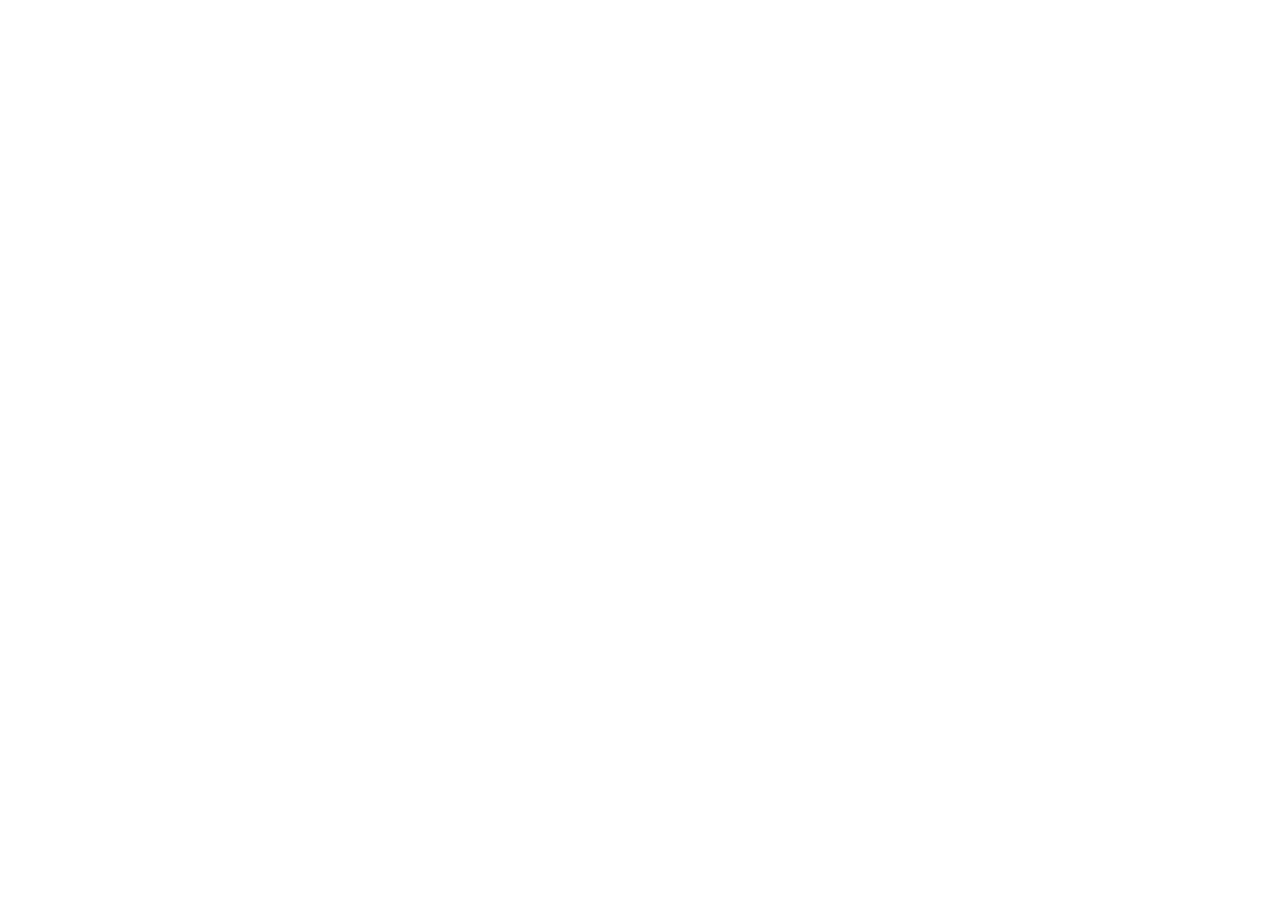
==== index.html @ 1afe8011 "Learning Materials" ====
<!DOCTYPE html>
<html lang="en-US">
    
    <head>

    </head>

    <body>

        <header>

        </header>

        <main>

        </main>

        <footer>
            
        </footer>

    </body>



</html>
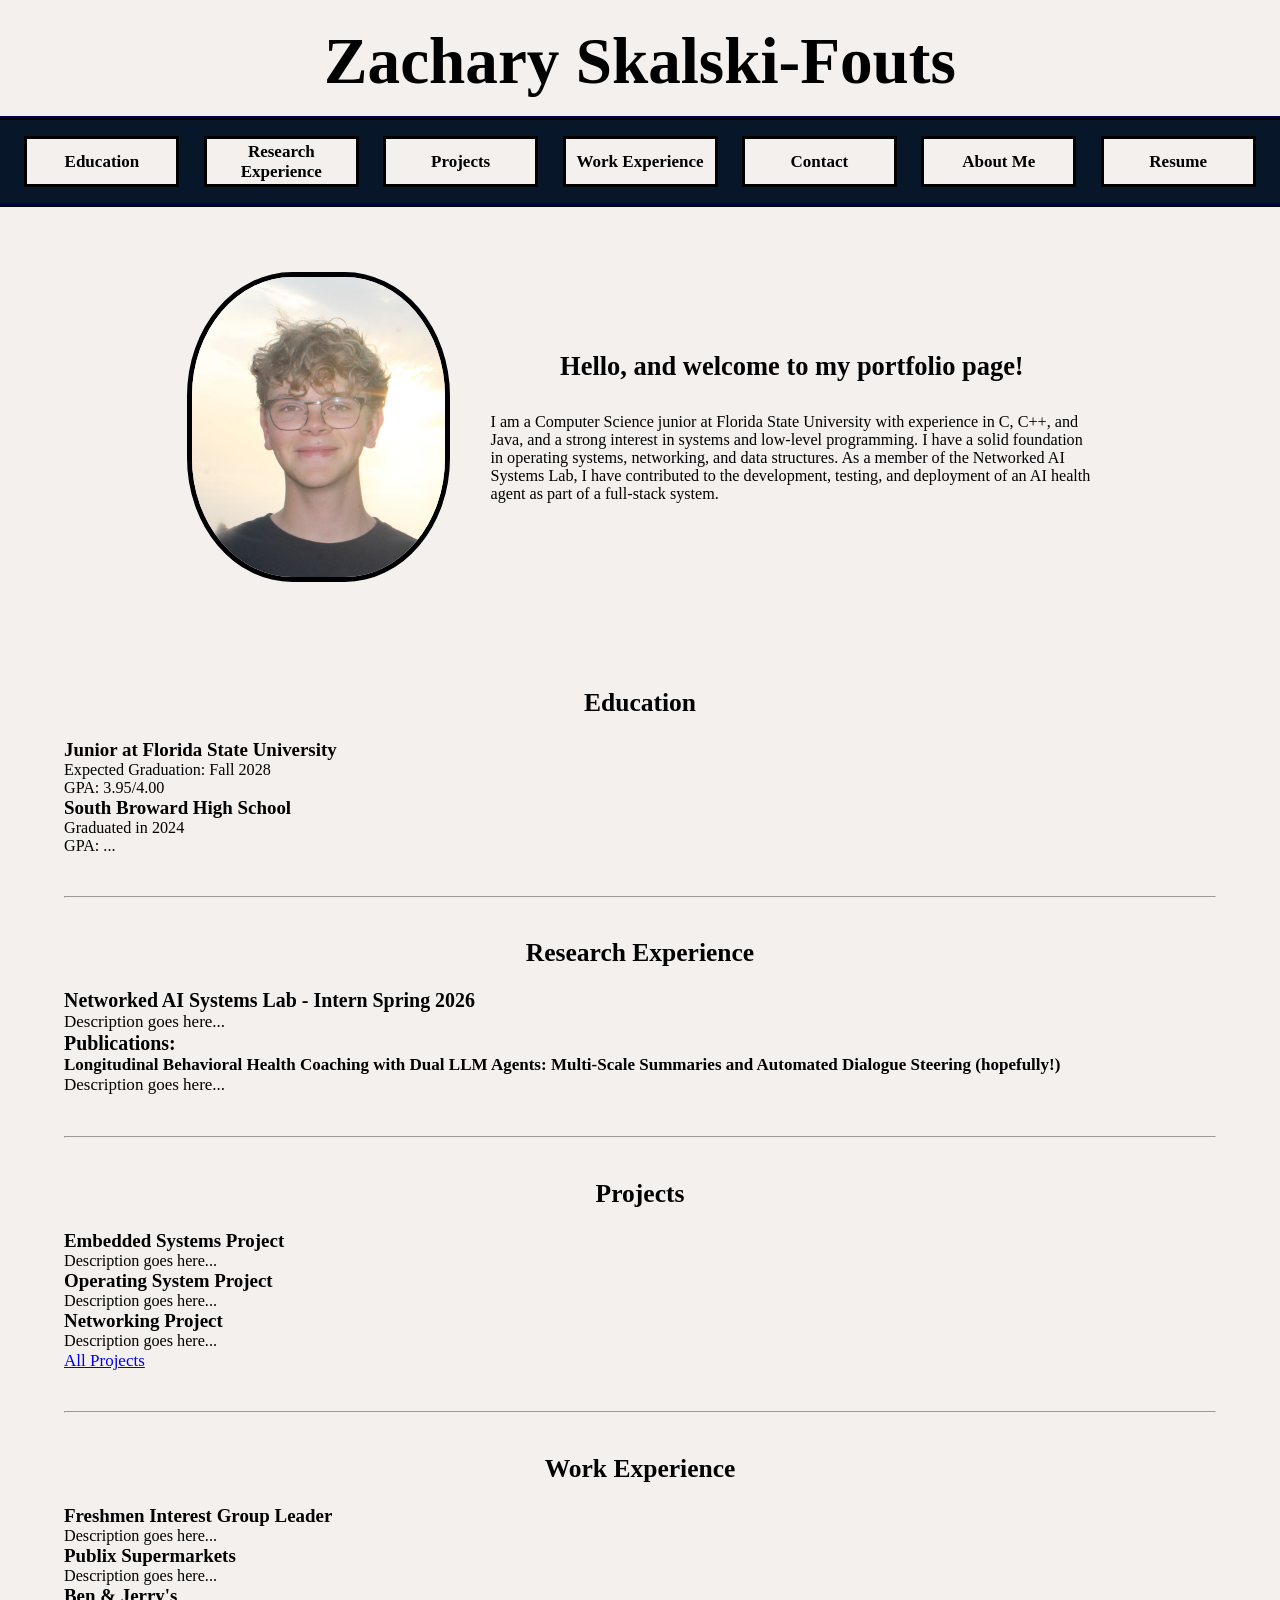
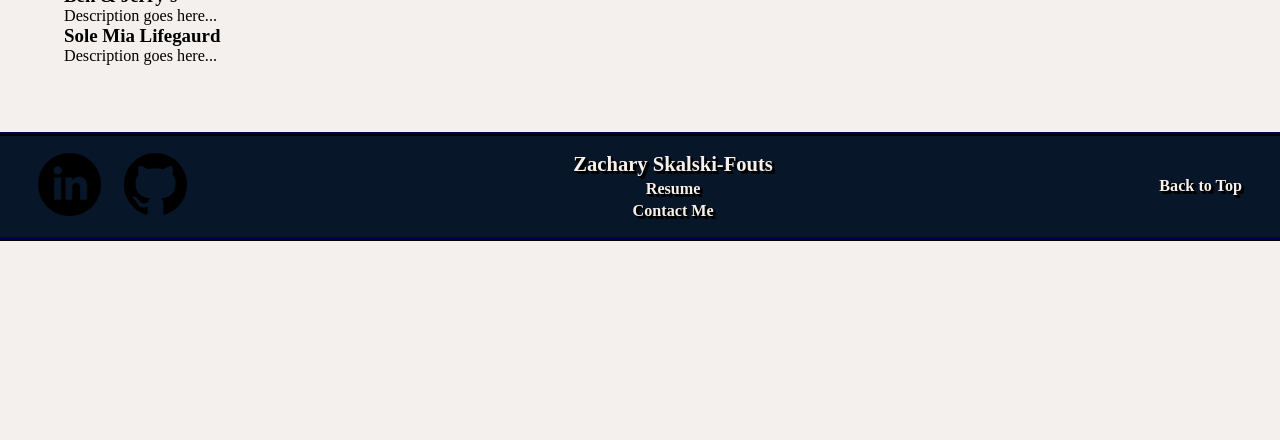
==== commit 1c7482d3: "Reworked Main Page" ====
--- a/index.html
+++ b/index.html
@@ -2,6 +2,22 @@
 <html lang="en-US">
     
     <head>
+        <meta charset="UTF-8">
+        <meta name="author" content="Zachary Skalski-Fouts">
+        <meta name="description" 
+            content= "Zachary Skalski-Fouts's personal portfolio website. I showcase my projects, technical skills, and experience in software development, including work in areas such as C/C++, low-level programming, operating systems, and algorithms, along with resume and contact information.">
+
+        <title>Zachary Skalski-Fouts</title>
+
+        <!-- light mode -->
+        <link rel="icon" href="assets/images/favicon/light_mode_favicon.svg" type="image/svg+xml" media="(prefers-color-scheme: light)">
+        <link rel="icon" href="assets/images/favicon/light_mode_favicon.png" type="image/png" media="(prefers-color-scheme: light)">
+
+        <!-- dark mode -->
+         <link rel="icon" href="assets/images/favicon/dark_mode_favicon.svg" type="image/svg+xml" media="(prefers-color-scheme: dark)">
+         <link rel="icon" href="assets/images/favicon/dark_mode_favicon.png" type="image/png" media="(prefers-color-scheme: dark)">
+
+         <link rel="stylesheet" href="css/main.css" type="text/css">
 
     </head>
 
@@ -9,18 +25,157 @@
 
         <header>
 
+            <h1>Zachary Skalski-Fouts</h1>
+
+            <nav aria-label="primary-navigation" class="ribbon">
+                    <a href="#education">Education</a>
+                    <a href="#research-experience">Research Experience</a>
+                    <a href="#projects">Projects</a>
+                    <a href="#work-experience">Work Experience</a>
+                    <a href="contact.html">Contact</a>
+                    <a href="about-me.html">About Me</a>
+                    <a href="resume.html">Resume</a>
+            </nav>
+
         </header>
 
-        <main>
+        <main class="page-content">
+
+            <article id="info" class="info-section">
+
+                <img src="assets/images/profile_picture.JPG" alt="Portfolio Picture" class="portfolio-picture" title="Zachary Skalski-Fouts" width="473" height="400">                
+                    
+                <section>
+                    <h3 style="font-size:36px;" class="centered-justified">
+                            Hello, and welcome to my portfolio page!<br><br>
+                        
+                    </h3>
+                    <p class="info-paragraph">
+                        I am a Computer Science junior at Florida State University with experience in C, C++, and Java, and a strong interest in systems and low-level programming. I have a solid foundation in operating systems, networking, and data structures. As a member of the Networked AI Systems Lab, I have contributed to the development, testing, and deployment of an AI health agent as part of a full-stack system.
+                    </p>                    
+                </section>
+
+            </article>
+
+            <article id="education" class="content-section">
+
+                <h2>Education</h2>
+
+                <br>
+
+                <section>
+                    <h3>Junior at Florida State University</h3>
+                    <p>Expected Graduation: Fall 2028</p>
+                    <p>GPA: 3.95/4.00</p>
+                </section>
+                
+                <section>
+                    <h3>South Broward High School</h3>
+                    <p>Graduated in 2024</p>
+                    <p>GPA: ...</p>
+                </section>
+
+            </article> 
+
+            <hr>
+
+            <article id="research-experience" class="content-section">
+
+                <!-- TO DO: add some pictures or interactivity! -->
+                <h2>Research Experience</h2>
+
+                <br>
+
+                <h3>Networked AI Systems Lab - Intern Spring 2026</h3>
+                <p>Description goes here...</p>
+                
+                <h3>Publications:</h3>
+                <h4>Longitudinal Behavioral Health Coaching with Dual LLM Agents: Multi-Scale Summaries and Automated Dialogue Steering (hopefully!)</h4>
+                <p>Description goes here...</p>
+            </article>
+
+            <hr>
+
+            <article id="projects" class="content-section">
+
+                <h2>Projects</h2>
+
+                <br>
+
+                <section>
+                    <h3>Embedded Systems Project</h3>
+                    <p>Description goes here...</p>
+                </section>
+
+                <section>
+                    <h3>Operating System Project</h3>
+                    <p>Description goes here...</p>
+                </section>
+                
+                <section>
+                    <h3>Networking Project</h3>
+                    <p>Description goes here...</p>
+                </section>
+                
+                <a href="projects.html">All Projects</a>
+
+            </article>
+
+            <hr>
+
+            <article id="work-experience" class="content-section">
+
+                <h2>Work Experience</h2>
+
+                <br>
+
+                <section>
+                    <h3>Freshmen Interest Group Leader</h3>
+                    <p>Description goes here...</p>
+                </section>
+                    
+                <section>
+                    <h3>Publix Supermarkets</h3>
+                    <p>Description goes here...</p>
+                </section>
+                    
+                <section>
+                    <h3>Ben & Jerry's</h3>
+                    <p>Description goes here...</p>
+                </section>
+                    
+                <section>
+                    <h3>Sole Mia Lifegaurd</h3>
+                    <p>Description goes here...</p>
+                </section>
+
+            </article>
 
         </main>
 
         <footer>
-            
+            <article class="footer-row">
+                <section class="footer-icons">
+                    <a href="https://www.linkedin.com/in/zachary-skalski-fouts/">
+                        <img src="assets/images/linkedin-logo.png" alt="LinkedIn Logo" title="LinkedIn" width="100" height="100">
+                    </a>
+                    <a href="https://github.com/zskalski">
+                        <img src="assets/images/github-logo.svg" alt="LinkedIn Logo" title="LinkedIn" width="100" height="100">
+                    </a>
+                </section>            
+                
+                <section class="footer-info">
+                    <a style="font-size:28px;" href="about-me.html">Zachary Skalski-Fouts</a>
+                    <a href="resume.html">Resume</a>
+                    <a href="contact.html">Contact Me</a>
+                </section>
+
+                <section>
+                    <a href="#">Back to Top</a>
+                </section>
+            </article>
         </footer>
 
     </body>
 
-
-
 </html>
--- a/css/main.css
+++ b/css/main.css
@@ -0,0 +1,203 @@
+/*
+    Color Palette
+        Off-white: #f3f0ee      (main content background)
+        Dark Navy: #071629      (ribbon + footer background)
+        Black Navy: #000002     (ribbon + footer outline)
+        Light Gray: #adadad     (hover over)
+*/
+
+
+* {
+    box-sizing: border-box;
+    margin: 0;
+    padding: 0;
+    zoom: 0.95;
+}
+
+html {
+    font-size: 22px;
+    background-color: #f3f0ee;
+}
+
+h1 {
+    font-size: 80px;
+    color: black;
+    text-align: center;
+    padding-top: 30px;
+    padding-bottom: 20px;
+}
+
+h2 {
+    text-align: center;
+}
+
+h3 {
+
+}
+
+p {
+    font-size: 22px;
+}
+
+.ribbon {
+    display: flex; 
+
+    justify-content: space-evenly;
+    align-items: center;
+    text-align: center;
+    
+    margin-top: 0;
+    margin-bottom: 30px;
+    margin-left: 0;
+    margin-right: 0;
+
+    padding-top: 20px;
+    padding-bottom: 20px;
+    padding-right: 30px;
+    padding-left: 30px;
+
+    gap: 30px;
+
+    background-color: #071629;
+
+    border-top: 5px ridge #000002;
+    border-bottom: 5px ridge #000002;
+}
+
+.ribbon a {
+    background-color:#f3f0ee;
+    color: black;
+    max-width: 300px;
+    width: 100%;
+    height: 3em;
+    border: solid black;
+    text-decoration: none;
+    font-weight: bold;
+    display: grid;
+    align-items: center;
+    text-align: center;
+}
+
+.ribbon a:hover {
+    background-color: #adadad;
+}
+
+.page-content {
+    margin-left: 5%;
+    margin-right: 5%;
+}
+
+.centered-justified {
+    text-align: center;
+}
+
+.left-justified {
+    text-align: left;
+}
+
+.center-img {
+    display: block;
+    margin: auto;
+}
+
+.info-section {
+    display: flex;
+    align-items: center;
+    justify-content: center;
+    gap: 50px;
+    margin: 30px;
+    width: fit-content;
+    margin-top: 80px;
+    margin-bottom: 80px;
+    margin-left: auto;
+    margin-right: auto;
+}
+
+.info-paragraph {
+    max-width: 820px;
+}
+.portfolio-picture {
+    object-fit: cover;
+    width: 340px;
+    height: 400px;
+    border-radius: 40%;
+    border: 7px solid #000002;
+}
+
+.content-section {
+    padding-top: 50px;
+    padding-bottom: 50px;
+}
+
+footer {
+    display: flex;
+    align-items: center;
+    justify-content: space-between;
+    margin-top: 30px;
+    margin-bottom: 2px;
+    margin-left: 0;
+    margin-right: 0;
+
+    padding-top: 20px;
+    padding-bottom: 20px;
+    padding-right: 30px;
+    padding-left: 30px;
+
+    gap: 30px;
+
+    background-color: #071629;
+
+    border-top: 5px ridge #000002;
+    border-bottom: 5px ridge #000002;
+}
+
+.footer-row {
+    display: flex;
+    justify-content: space-between;
+    align-items: center;
+
+    max-width: 98%;
+    width: 100%;
+    gap: 40px;
+    margin: auto;
+}
+
+.footer-info {
+    display: flex;
+    flex-direction: column;
+    gap: 5px;
+    align-items: center;
+    justify-content: center;    
+}
+
+.footer-icons {
+    display: flex;
+    gap: 30px;
+    justify-content: center;
+    align-items: center;
+}
+
+.footer-icons img {
+    width: 90px;
+    height: 90px;
+}
+
+.footer-icons img:hover {
+    filter: invert(35%);
+}
+
+footer a {
+    color: #f3f0ee;
+    text-shadow:
+    1px 1px 0px black,
+    2px 2px 0px black,
+    3px 3px 0px black,
+    4px 4px 0px black;
+    max-width: 300px;
+    text-decoration: none;
+    font-weight: bold;
+}
+
+footer a:hover {
+    color: #adadad;
+}
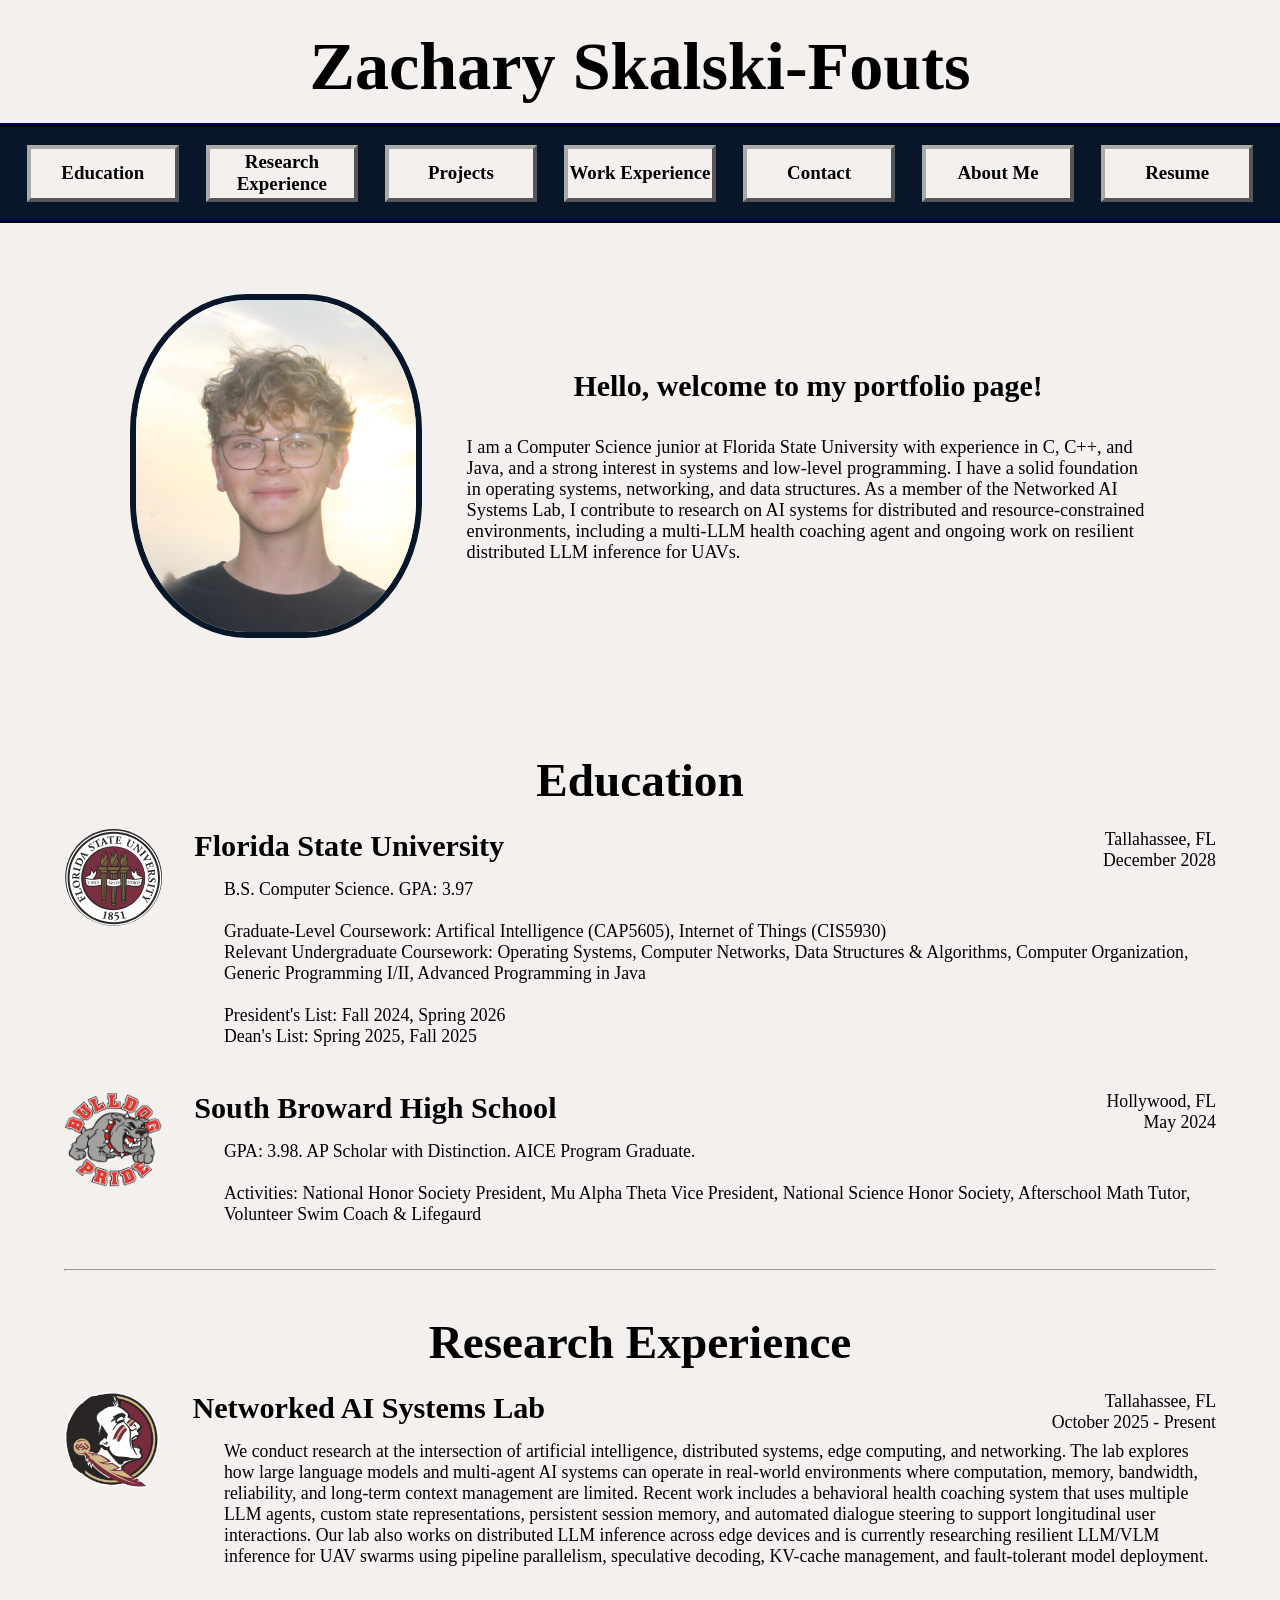
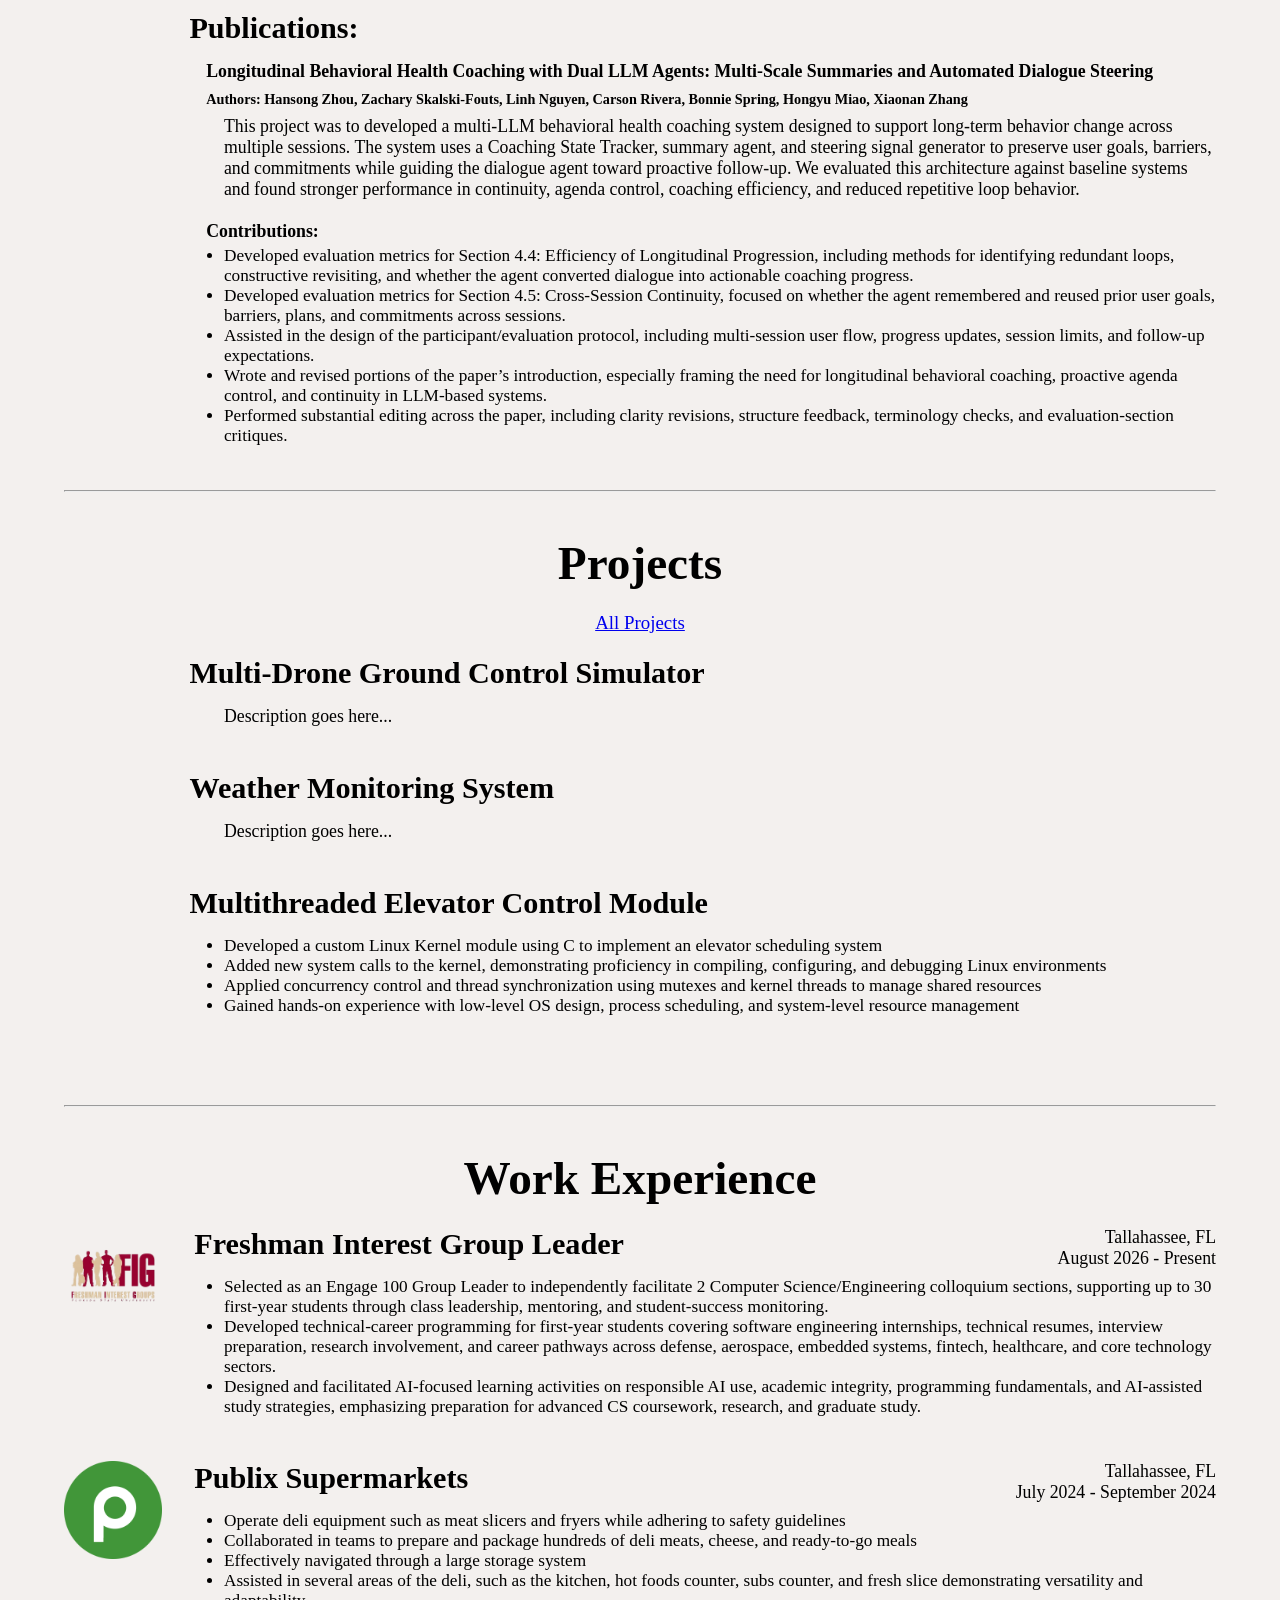
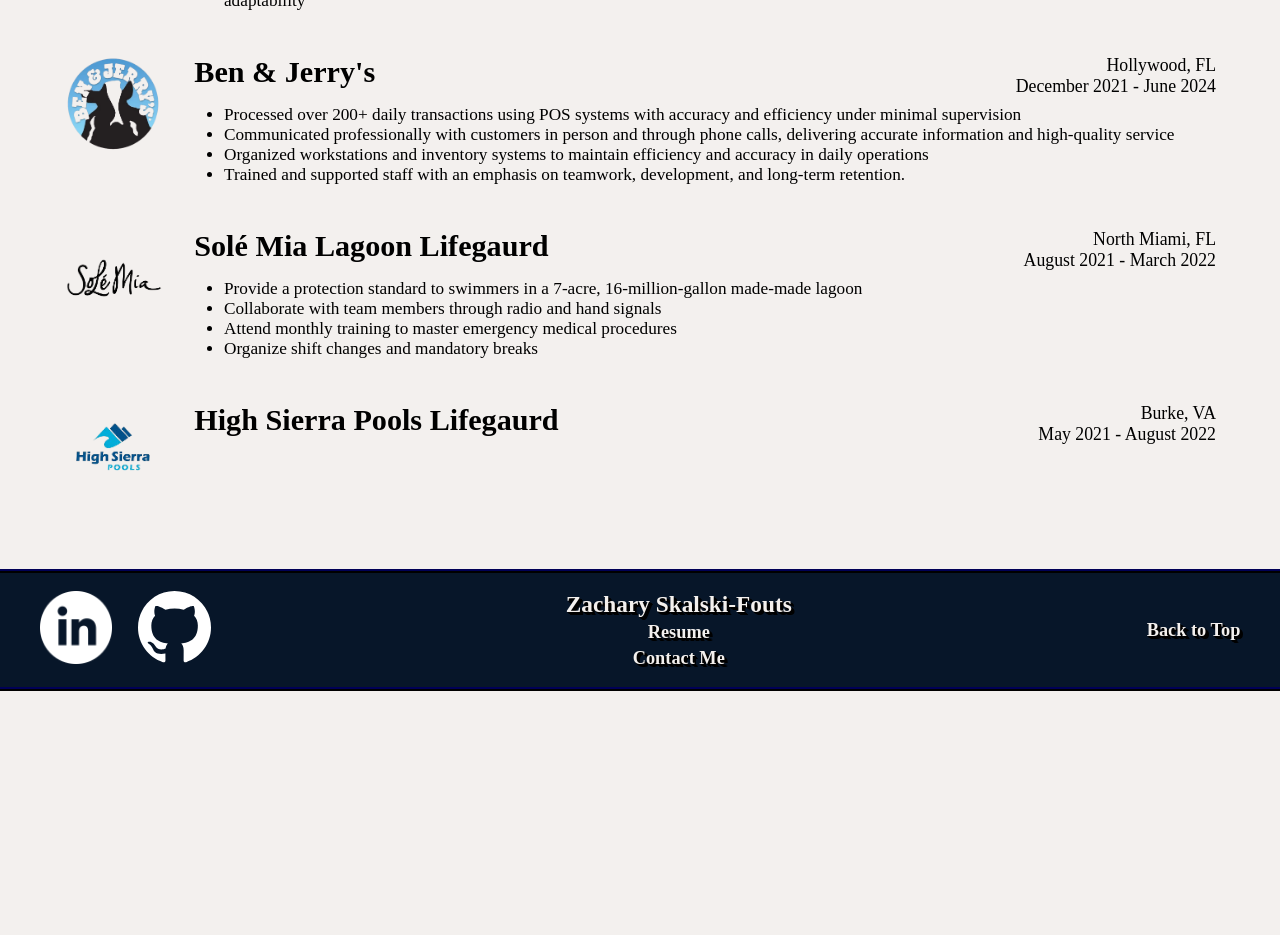
==== commit 9fc062ad: "Added info to main page" ====
--- a/index.html
+++ b/index.html
@@ -47,11 +47,11 @@
                     
                 <section>
                     <h3 style="font-size:36px;" class="centered-justified">
-                            Hello, and welcome to my portfolio page!<br><br>
+                            Hello, welcome to my portfolio page!<br><br>
                         
                     </h3>
                     <p class="info-paragraph">
-                        I am a Computer Science junior at Florida State University with experience in C, C++, and Java, and a strong interest in systems and low-level programming. I have a solid foundation in operating systems, networking, and data structures. As a member of the Networked AI Systems Lab, I have contributed to the development, testing, and deployment of an AI health agent as part of a full-stack system.
+                        I am a Computer Science junior at Florida State University with experience in C, C++, and Java, and a strong interest in systems and low-level programming. I have a solid foundation in operating systems, networking, and data structures. As a member of the Networked AI Systems Lab, I contribute to research on AI systems for distributed and resource-constrained environments, including a multi-LLM health coaching agent and ongoing work on resilient distributed LLM inference for UAVs.
                     </p>                    
                 </section>
 
@@ -63,16 +63,51 @@
 
                 <br>
 
-                <section>
-                    <h3>Junior at Florida State University</h3>
-                    <p>Expected Graduation: Fall 2028</p>
-                    <p>GPA: 3.95/4.00</p>
-                </section>
-                
-                <section>
-                    <h3>South Broward High School</h3>
-                    <p>Graduated in 2024</p>
-                    <p>GPA: ...</p>
+                <section>                
+                   <div class="content-section-title">
+
+                        <div class="content-section-title-photo">
+                            <img src="assets/images/logos/fsu-logo-2.svg" alt="Florida State University Logo" title="FSU Logo">
+                            <h3>Florida State University</h3>
+                        </div>
+
+                        <p>Tallahassee, FL<br>December 2028</p>
+
+                    </div>
+                    
+                    <div class="content-section-description"> 
+                        <p>B.S. Computer Science. GPA: 3.97</p>
+                        <br>
+                        <p>Graduate-Level Coursework: Artifical Intelligence (CAP5605), Internet of Things (CIS5930)</p>
+                        <p>Relevant Undergraduate Coursework: Operating Systems, Computer Networks, Data Structures & Algorithms, Computer Organization, Generic Programming I/II, Advanced Programming in Java</p>
+                        <br>
+                        <p>President's List: Fall 2024, Spring 2026</p>
+                        <p>Dean's List: Spring 2025, Fall 2025</p>
+                    </div>
+
+                </section>
+                
+                <br>
+                <br>
+
+                <section>
+                    <div class="content-section-title">
+
+                        <div class="content-section-title-photo">
+                            <img src="assets/images/logos/south-broward-logo.png" alt="South Broward Highschool Logo" title="SBHS Logo">
+                            <h3>South Broward High School</h3>
+                        </div>
+
+                            <p>Hollywood, FL<br>May 2024</p>
+
+                    </div>
+
+                    <div class="content-section-description">
+                        <p>GPA: 3.98. AP Scholar with Distinction. AICE Program Graduate.</p>
+                        <br>
+                        <p>Activities: National Honor Society President, Mu Alpha Theta Vice President, National Science Honor Society, Afterschool Math Tutor, Volunteer Swim Coach & Lifegaurd</p>                        
+                    </div>
+
                 </section>
 
             </article> 
@@ -80,18 +115,55 @@
             <hr>
 
             <article id="research-experience" class="content-section">
-
-                <!-- TO DO: add some pictures or interactivity! -->
+                
                 <h2>Research Experience</h2>
-
-                <br>
-
-                <h3>Networked AI Systems Lab - Intern Spring 2026</h3>
-                <p>Description goes here...</p>
-                
-                <h3>Publications:</h3>
-                <h4>Longitudinal Behavioral Health Coaching with Dual LLM Agents: Multi-Scale Summaries and Automated Dialogue Steering (hopefully!)</h4>
-                <p>Description goes here...</p>
+                <br>
+                
+                <section>
+                    <div class="content-section-title">
+                        <div class="content-section-title-photo">
+                            <img src="assets/images/logos/fsu-logo.png" alt="Florida State University Logo" title="FSU Logo">
+                            <h3>Networked AI Systems Lab</h3>
+                        </div>
+                        <p>Tallahassee, FL<br>October 2025 - Present</p>
+                    </div>
+
+                    <div class="content-section-description">
+                        <p>We conduct research at the intersection of artificial intelligence, distributed systems, edge computing, and networking. The lab explores how large language models and multi-agent AI systems can operate in real-world environments where computation, memory, bandwidth, reliability, and long-term context management are limited. Recent work includes a behavioral health coaching system that uses multiple LLM agents, custom state representations, persistent session memory, and automated dialogue steering to support longitudinal user interactions. Our lab also works on distributed LLM inference across edge devices and is currently researching resilient LLM/VLM inference for UAV swarms using pipeline parallelism, speculative decoding, KV-cache management, and fault-tolerant model deployment.</p>
+                    </div>               
+                </section>
+                
+                <br>
+                <br>
+
+                <section>
+                    <div class="content-section-title">
+                        <div class="content-section-title-photo">
+                            <h3>Publications:</h3>
+                        </div>
+                    </div>
+                    
+                    <div class="content-section-description">
+                        <h4>Longitudinal Behavioral Health Coaching with Dual LLM Agents: Multi-Scale Summaries and Automated Dialogue Steering</h4>
+                        <h4 class="authors">Authors: Hansong Zhou, Zachary Skalski-Fouts, Linh Nguyen, Carson Rivera, Bonnie Spring, Hongyu Miao, Xiaonan Zhang</h4>
+
+                        <p>This project was to developed a multi-LLM behavioral health coaching system designed to support long-term behavior change across multiple sessions. The system uses a Coaching State Tracker, summary agent, and steering signal generator to preserve user goals, barriers, and commitments while guiding the dialogue agent toward proactive follow-up. We evaluated this architecture against baseline systems and found stronger performance in continuity, agenda control, coaching efficiency, and reduced repetitive loop behavior.</p>
+
+                        <br>
+                        <h5 style="font-weight: bold;">Contributions:</h5>
+
+                        <ul>
+                            <li>Developed evaluation metrics for Section 4.4: Efficiency of Longitudinal Progression, including methods for identifying redundant loops, constructive revisiting, and whether the agent converted dialogue into actionable coaching progress.</li>
+                            <li>Developed evaluation metrics for Section 4.5: Cross-Session Continuity, focused on whether the agent remembered and reused prior user goals, barriers, plans, and commitments across sessions.</li>
+                            <li>Assisted in the design of the participant/evaluation protocol, including multi-session user flow, progress updates, session limits, and follow-up expectations.</li>
+                            <li>Wrote and revised portions of the paper’s introduction, especially framing the need for longitudinal behavioral coaching, proactive agenda control, and continuity in LLM-based systems.</li>
+                            <li>Performed substantial editing across the paper, including clarity revisions, structure feedback, terminology checks, and evaluation-section critiques.</li>
+                        </ul>
+
+                    </div>
+                    
+                </section>
+
             </article>
 
             <hr>
@@ -101,23 +173,54 @@
                 <h2>Projects</h2>
 
                 <br>
-
-                <section>
-                    <h3>Embedded Systems Project</h3>
-                    <p>Description goes here...</p>
-                </section>
-
-                <section>
-                    <h3>Operating System Project</h3>
-                    <p>Description goes here...</p>
-                </section>
-                
-                <section>
-                    <h3>Networking Project</h3>
-                    <p>Description goes here...</p>
-                </section>
-                
-                <a href="projects.html">All Projects</a>
+                <a style="text-align: center;" href="projects.html">All Projects</a>
+                <br>
+
+                <section>
+                    <div class="content-section-title">
+                        <div class="content-section-title-photo">
+                            <h3>Multi-Drone Ground Control Simulator</h3>
+                        </div>               
+                    </div>
+                    
+                    <div class="content-section-description">
+                        <p>Description goes here...</p>
+                    </div>
+                </section>
+                <br><br>
+                <section>
+                    <div class="content-section-title">
+                        <div class="content-section-title-photo">
+                            <h3>Weather Monitoring System</h3>
+                        </div>               
+                    </div>
+                    
+                    <div class="content-section-description">
+                        <p>Description goes here...</p>
+                    </div>
+                </section>
+                <br><br>
+                <section>
+                    <div class="content-section-title">
+                        <div class="content-section-title-photo">
+                            <h3>Multithreaded Elevator Control Module</h3>
+                        </div>               
+                    </div>
+                    
+                    <div class="content-section-description">
+                        <ul>
+                            <li>Developed a custom Linux Kernel module using C to implement an elevator scheduling system</li>
+                            <li>Added new system calls to the kernel, demonstrating proficiency in compiling, configuring, and debugging Linux environments</li>
+                            <li>Applied concurrency control and thread synchronization using mutexes and kernel threads to manage shared resources</li>
+                            <li>Gained hands-on experience with low-level OS design, process scheduling, and system-level resource management</li>
+                        </ul>
+                    </div>
+
+                    <!-- TO DO: Link projects to github repos -->
+
+                </section>
+                <br><br>
+
 
             </article>
 
@@ -130,25 +233,94 @@
                 <br>
 
                 <section>
-                    <h3>Freshmen Interest Group Leader</h3>
-                    <p>Description goes here...</p>
-                </section>
-                    
-                <section>
-                    <h3>Publix Supermarkets</h3>
-                    <p>Description goes here...</p>
-                </section>
-                    
-                <section>
-                    <h3>Ben & Jerry's</h3>
-                    <p>Description goes here...</p>
-                </section>
-                    
-                <section>
-                    <h3>Sole Mia Lifegaurd</h3>
-                    <p>Description goes here...</p>
-                </section>
-
+                    <div class="content-section-title">
+                        <div class="content-section-title-photo">
+                            <img src="assets/images/logos/fig-logo.png" alt="Freshman Interest Group Logo" title="FIG Logo">
+                            <h3>Freshman Interest Group Leader</h3>
+                        </div>
+                        
+                        <p>Tallahassee, FL<br>August 2026 - Present</p>
+                    </div>
+                    
+                    <div class="content-section-description">
+                        <ul>
+                            <li>Selected as an Engage 100 Group Leader to independently facilitate 2 Computer Science/Engineering colloquium sections, supporting up to 30 first-year students through class leadership, mentoring, and student-success monitoring.</li>
+                            <li>Developed technical-career programming for first-year students covering software engineering internships, technical resumes, interview preparation, research involvement, and career pathways across defense, aerospace, embedded systems, fintech, healthcare, and core technology sectors.</li>
+                            <li>Designed and facilitated AI-focused learning activities on responsible AI use, academic integrity, programming fundamentals, and AI-assisted study strategies, emphasizing preparation for advanced CS coursework, research, and graduate study.</li>
+                        </ul>
+                    </div>
+                </section>
+                <br><br>
+                <section>
+                    <div class="content-section-title">
+                        <div class="content-section-title-photo">
+                            <img src="assets/images/logos/publix-logo.png" alt="Publix Logo" title="Publix Logo">
+                            <h3>Publix Supermarkets</h3>
+                        </div>
+                        <p>Tallahassee, FL<br>July 2024 - September 2024</p>
+                    </div>
+                    
+                    <div class="content-section-description">
+                        <ul>
+                            <li>Operate deli equipment such as meat slicers and fryers while adhering to safety guidelines</li>
+                            <li>Collaborated in teams to prepare and package hundreds of deli meats, cheese, and ready-to-go meals</li>
+                            <li>Effectively navigated through a large storage system</li>
+                            <li>Assisted in several areas of the deli, such as the kitchen, hot foods counter, subs counter, and fresh slice demonstrating versatility and adaptability</li>
+                        </ul>
+                    </div>                    
+                </section>
+                <br><br>
+                <section>
+                    <div class="content-section-title">
+                        <div class="content-section-title-photo">
+                            <img src="assets/images/logos/ben-jerrys-logo.png" alt="Ben & Jerry's Logo" title="Ben & Jerry's Logo">
+                            <h3>Ben & Jerry's</h3>
+                        </div>
+                        <p>Hollywood, FL<br>December 2021 - June 2024</p>
+                    </div>
+                    
+                    <div class="content-section-description">
+                        <ul>
+                            <li>Processed over 200+ daily transactions using POS systems with accuracy and efficiency under minimal supervision</li>
+                            <li>Communicated professionally with customers in person and through phone calls, delivering accurate information and high-quality service</li>
+                            <li>Organized workstations and inventory systems to maintain efficiency and accuracy in daily operations</li>
+                            <li>Trained and supported staff with an emphasis on teamwork, development, and long-term retention.</li>
+                        </ul>
+                    </div>
+                </section>
+                <br><br> 
+                <section>
+                    <div class="content-section-title">
+                        <div class="content-section-title-photo">
+                            <img src="assets/images/logos/sole-mia-logo.png" alt="Sol&eacute; Mia Logo" title="Sol&eacute; Mia Logo">
+                            <h3>Sol&eacute; Mia Lagoon Lifegaurd</h3>
+                        </div>
+                        <p>North Miami, FL<br>August 2021 - March 2022</p>
+                    </div>
+                    
+                    <div class="content-section-description">
+                        <ul>
+                            <li>Provide a protection standard to swimmers in a 7-acre, 16-million-gallon made-made lagoon</li>
+                            <li>Collaborate with team members through radio and hand signals</li>
+                            <li>Attend monthly training to master emergency medical procedures</li>
+                            <li>Organize shift changes and mandatory breaks</li>
+                        </ul>
+                    </div>
+                </section>
+                <br><br>
+                <section>
+                    <div class="content-section-title">
+                        <div class="content-section-title-photo">
+                            <img src="assets/images/logos/high-sierra-logo.png" alt="High Sierra Pools Logo" title="High Sierra Pools Logo">
+                            <h3>High Sierra Pools Lifegaurd</h3>
+                        </div>
+                        <p>Burke, VA<br>May 2021 - August 2022</p>
+                    </div>
+                    
+                    <div class="content-section-description">
+                    </div>
+                </section>
+                <br><br>
             </article>
 
         </main>
@@ -157,10 +329,10 @@
             <article class="footer-row">
                 <section class="footer-icons">
                     <a href="https://www.linkedin.com/in/zachary-skalski-fouts/">
-                        <img src="assets/images/linkedin-logo.png" alt="LinkedIn Logo" title="LinkedIn" width="100" height="100">
+                        <img src="assets/images/logos/linkedin-logo.png" alt="LinkedIn Logo" title="LinkedIn" width="100" height="100">
                     </a>
                     <a href="https://github.com/zskalski">
-                        <img src="assets/images/github-logo.svg" alt="LinkedIn Logo" title="LinkedIn" width="100" height="100">
+                        <img src="assets/images/logos/github-logo.svg" alt="LinkedIn Logo" title="LinkedIn" width="100" height="100">
                     </a>
                 </section>            
                 
--- a/css/main.css
+++ b/css/main.css
@@ -11,7 +11,7 @@
     box-sizing: border-box;
     margin: 0;
     padding: 0;
-    zoom: 0.95;
+    zoom: 0.97;
 }
 
 html {
@@ -20,7 +20,7 @@
 }
 
 h1 {
-    font-size: 80px;
+    font-size: 3.5rem;
     color: black;
     text-align: center;
     padding-top: 30px;
@@ -28,15 +28,16 @@
 }
 
 h2 {
+    font-size: 2.5rem;
     text-align: center;
 }
 
 h3 {
-
+    font-size: 1.75rem;
 }
 
 p {
-    font-size: 22px;
+
 }
 
 .ribbon {
@@ -66,11 +67,13 @@
 
 .ribbon a {
     background-color:#f3f0ee;
-    color: black;
+    color: rgb(0, 0, 0);
     max-width: 300px;
     width: 100%;
-    height: 3em;
-    border: solid black;
+    padding-right: 0.10%;
+    padding-left: 0.10%;
+    height: 3rem;
+    border: 5px outset rgb(170, 170, 170);
     text-decoration: none;
     font-weight: bold;
     display: grid;
@@ -121,20 +124,102 @@
     width: 340px;
     height: 400px;
     border-radius: 40%;
-    border: 7px solid #000002;
+    border: 7px solid #071629;
 }
 
 .content-section {
+    display: flex;
+    flex-direction: column;
     padding-top: 50px;
     padding-bottom: 50px;
 }
 
+.content-section p {
+    padding-left: 8rem;
+    text-indent: 2rem hanging;
+}
+
+.content-section ul {
+    padding-left: 9rem;
+}
+
+.content-section-title {
+    display: flex;
+    justify-content: space-between;
+    text-align: right;
+}
+
+.content-section-title h3 {
+    margin-bottom: 0px;
+    white-space: nowrap;
+    overflow: hidden;
+    width: fit-content;
+}
+
+.content-section-title p {
+    padding-left: 0;
+    padding-top: -100px;
+    text-indent: 0;
+    display: flex;
+    justify-content: flex-start;
+}
+
+.content-section-title-photo {
+    display: flex; 
+    justify-content: right;
+    text-align: right;
+    align-items: right;
+    gap: 40px;
+    height: 130px;
+    max-height: 130px;
+    width: fit-content;
+}
+
+.content-section-title-photo img {
+    max-width: 125px;
+    width: fit-content;
+    max-height: 125px;
+    object-fit: contain;
+}
+
+.content-section-title-photo:not(:has(img)) h3 {
+    margin-left: 160px;
+}
+
+.content-section-description {
+    margin-top: -3rem;
+}
+
+.content-section-description h4 {
+    font-weight: bold;
+    padding-left: 8rem;
+}
+
+.authors {
+    padding-top: 10px;
+    padding-bottom: 10px;
+    padding-left: 8rem;
+    font-size: 0.80rem;
+}
+
+.content-section-description h5 {
+    font-weight: bold;
+    padding-left: 8rem;
+    font-size: 1rem;
+    padding-bottom: 5px;
+}
+
+.content-section-description p {
+    padding-left: 9rem;
+    text-indent: 0rem hanging;
+}
+
 footer {
     display: flex;
     align-items: center;
     justify-content: space-between;
     margin-top: 30px;
-    margin-bottom: 2px;
+    margin-bottom: 0px;
     margin-left: 0;
     margin-right: 0;
 
@@ -180,6 +265,7 @@
 .footer-icons img {
     width: 90px;
     height: 90px;
+    filter: invert(100%)
 }
 
 .footer-icons img:hover {
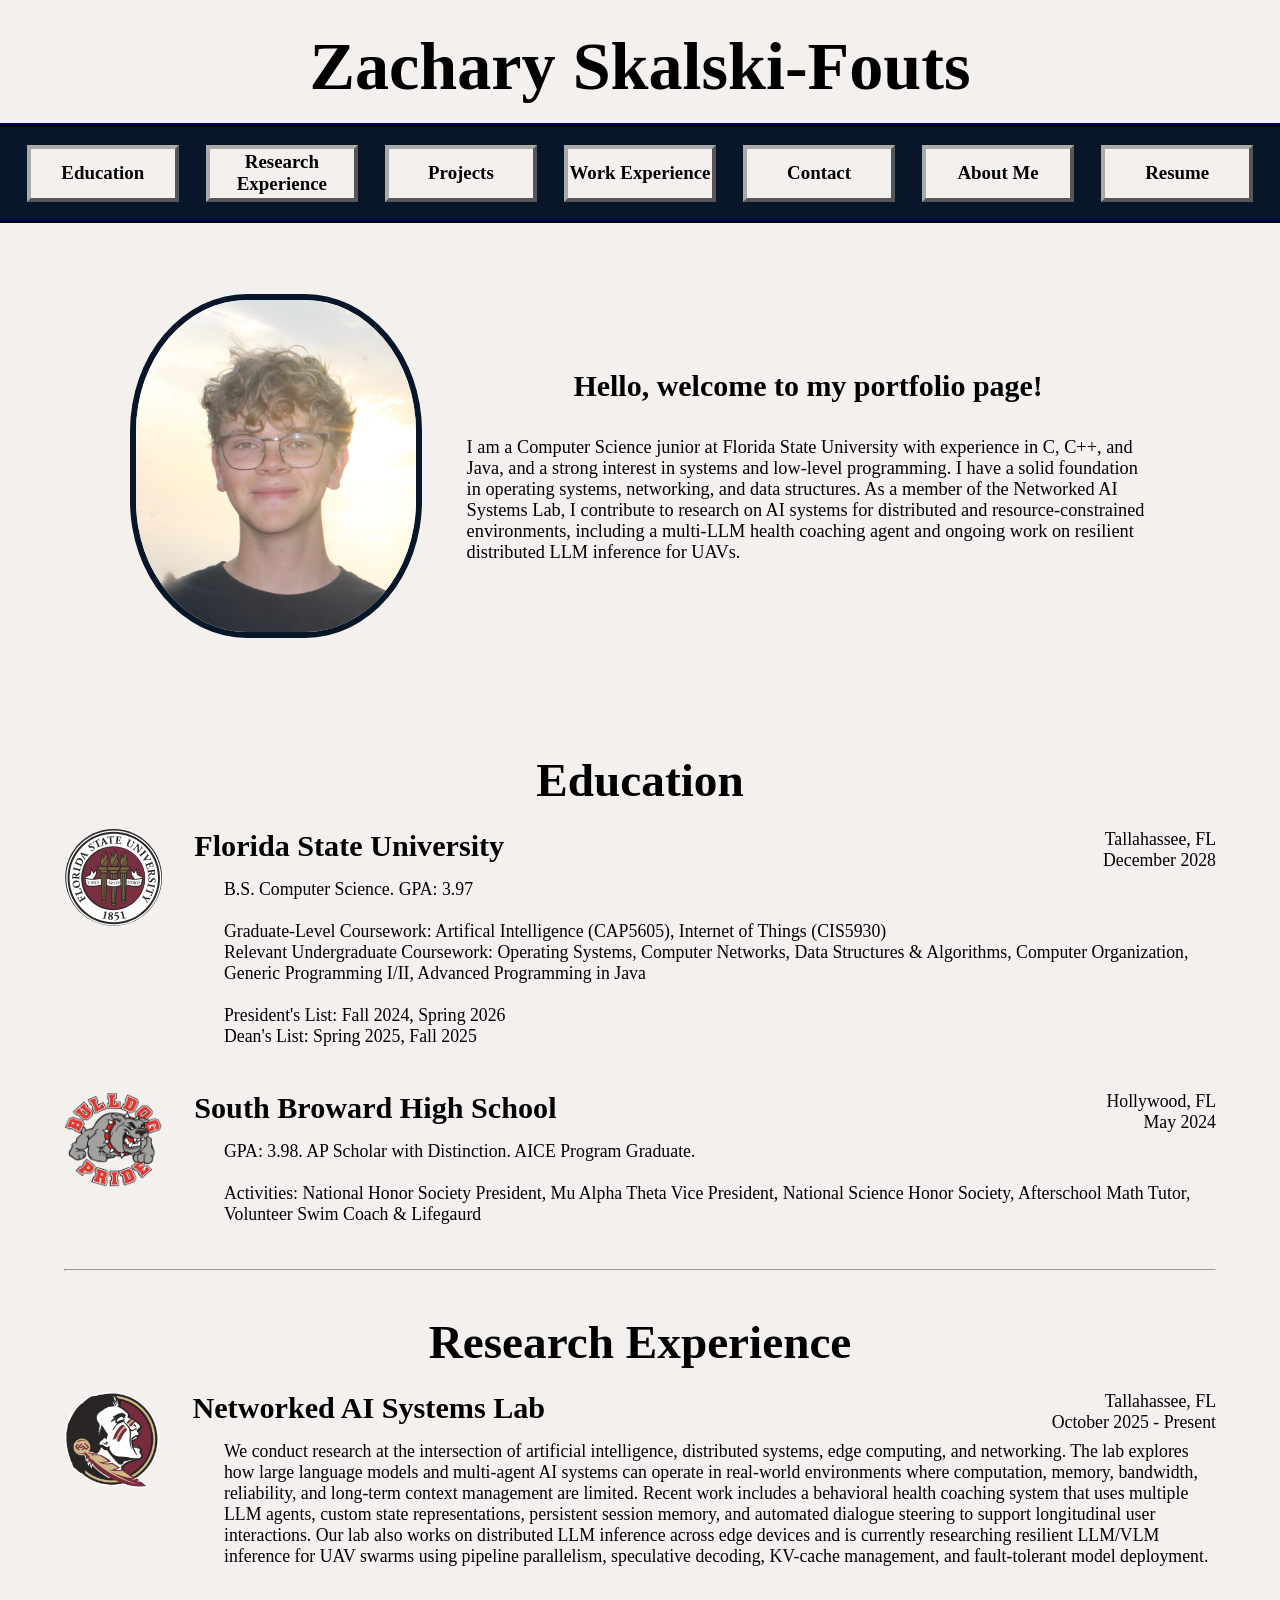
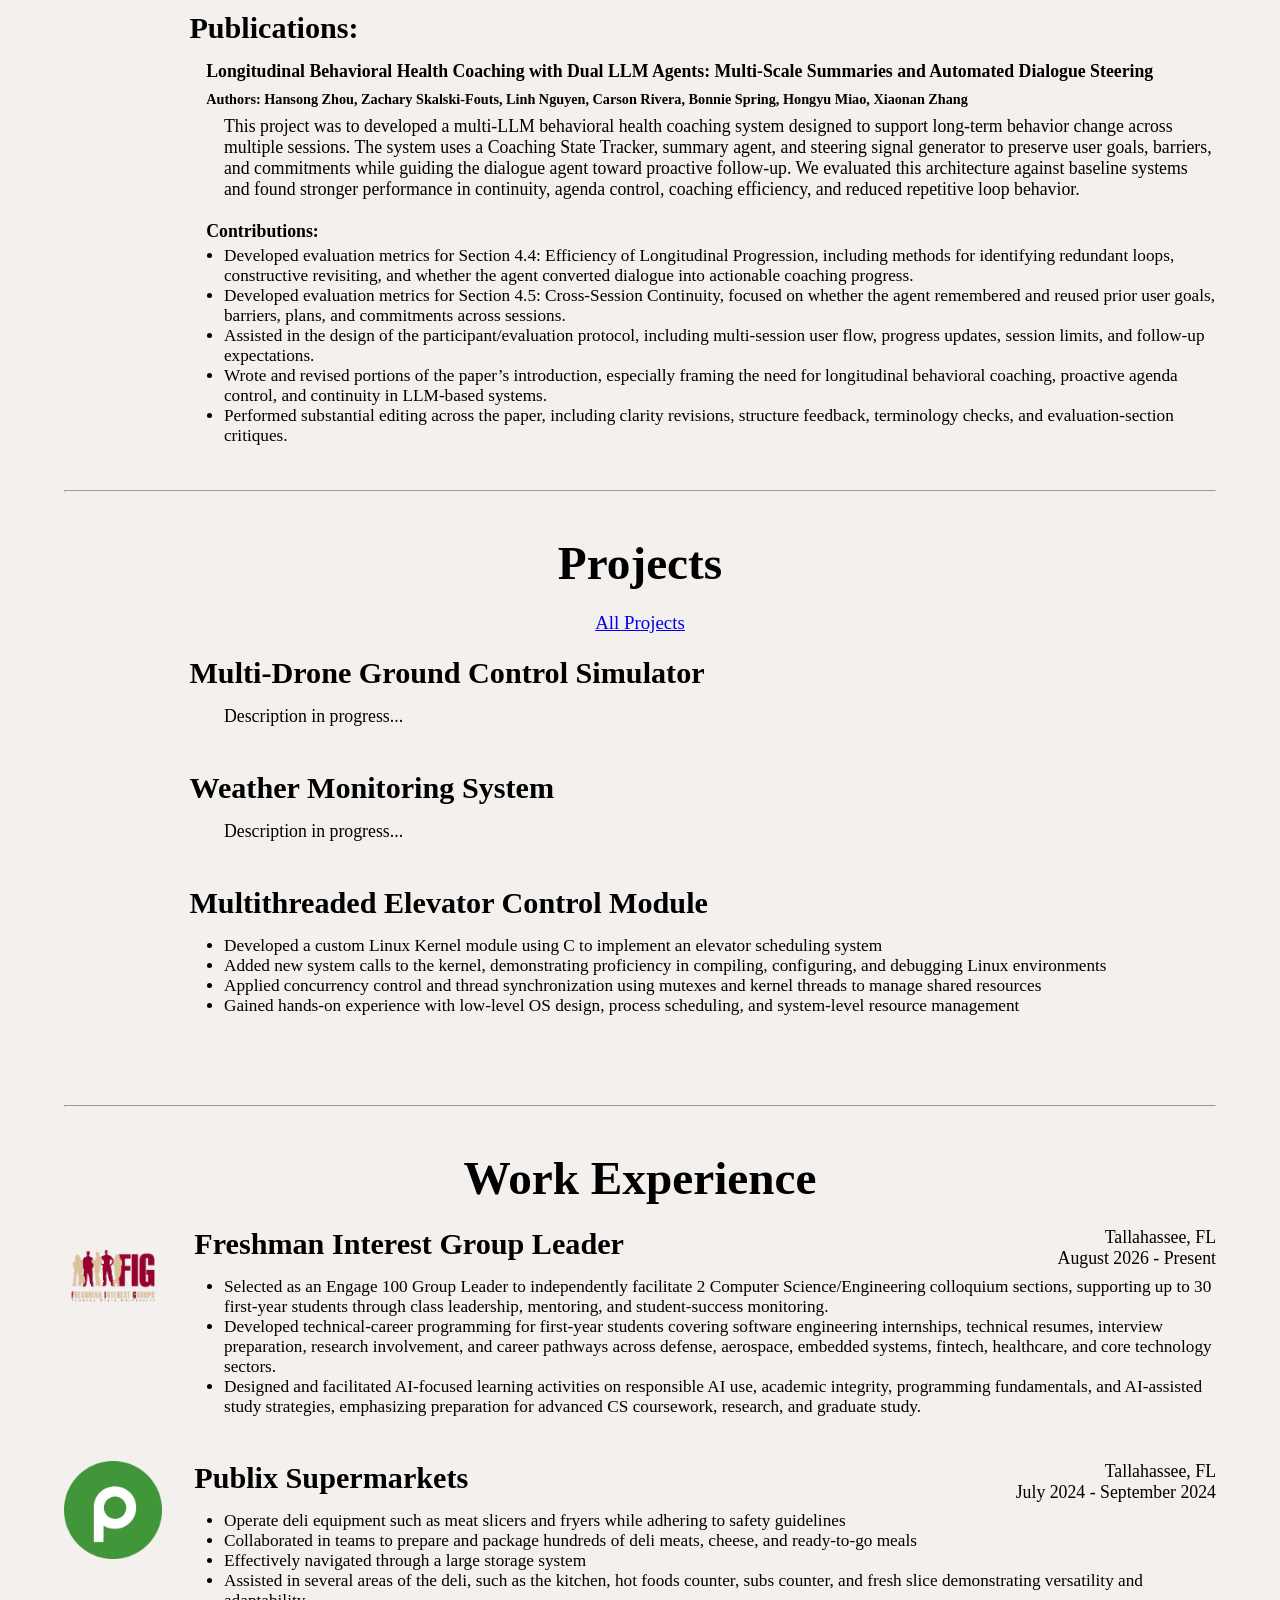
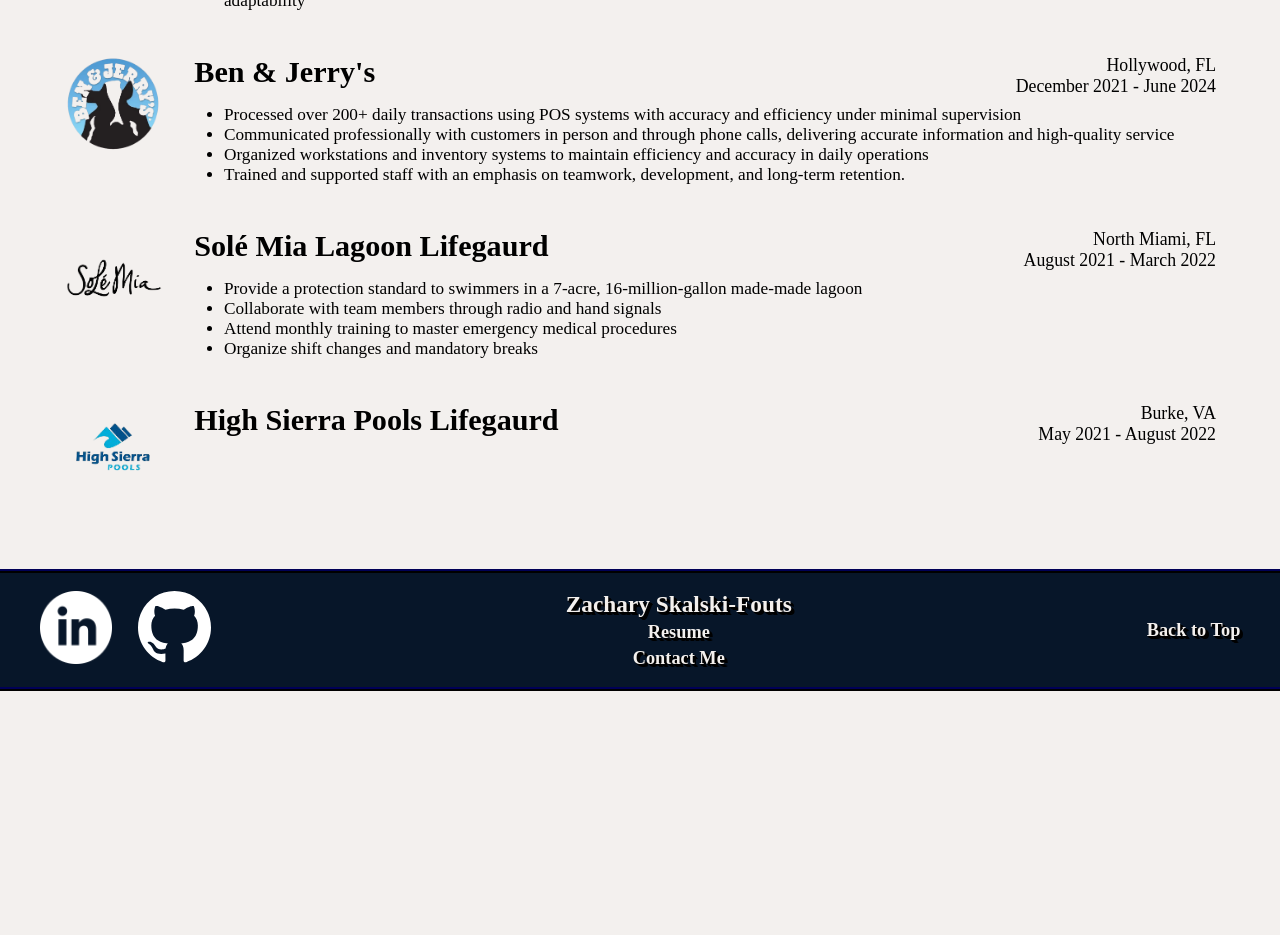
==== commit 4555ef38: "Created Contact Page" ====
--- a/index.html
+++ b/index.html
@@ -184,7 +184,7 @@
                     </div>
                     
                     <div class="content-section-description">
-                        <p>Description goes here...</p>
+                        <p>Description in progress...</p>
                     </div>
                 </section>
                 <br><br>
@@ -196,7 +196,7 @@
                     </div>
                     
                     <div class="content-section-description">
-                        <p>Description goes here...</p>
+                        <p>Description in progress...</p>
                     </div>
                 </section>
                 <br><br>
--- a/css/main.css
+++ b/css/main.css
@@ -286,4 +286,65 @@
 
 footer a:hover {
     color: #adadad;
+}
+
+.contact-form {
+    display: flex;
+    align-items: center;
+    flex-direction: column;
+    margin-left: 10%;
+    margin-right: 10%;
+    padding-top: 3%;
+    padding-bottom: 5%;
+    padding-left: 3%;
+    padding-right: 3%;
+    background-color: snow;
+    border: 10px groove #071629
+}
+
+.contact-form input {
+    width: 100%;
+    padding: 12px;
+    font-size: 0.8rem;
+    margin-bottom: 30px;
+    border: 5px solid #8b8b8b;
+}
+
+.contact-form textarea {
+    width: 100%;
+    padding: 12px;
+    font-size: 0.8rem;
+    margin-bottom: 60px;;
+    border: 5px solid #8b8b8b;
+}
+
+.contact-form label {
+    font-size: 1.2rem;
+    display: block;
+    text-align: left;
+    width: 100%;
+    margin-bottom: 10px;;
+    font-weight: bold;
+    color: black;
+}
+
+.contact-form button {
+    width: 300px;
+    height: 50px;
+    font-size: 0.9rem;
+    background-color: #f3f0ee;
+    font-weight: bold;
+    border: 5px solid #8b8b8b;
+}
+
+.contact-form button:hover {
+    background-color: #adadad;
+}
+
+.contact-form p {
+    margin-top: 40px;;
+}
+
+.contact-form h2 {
+    margin-bottom: 20px;
 }
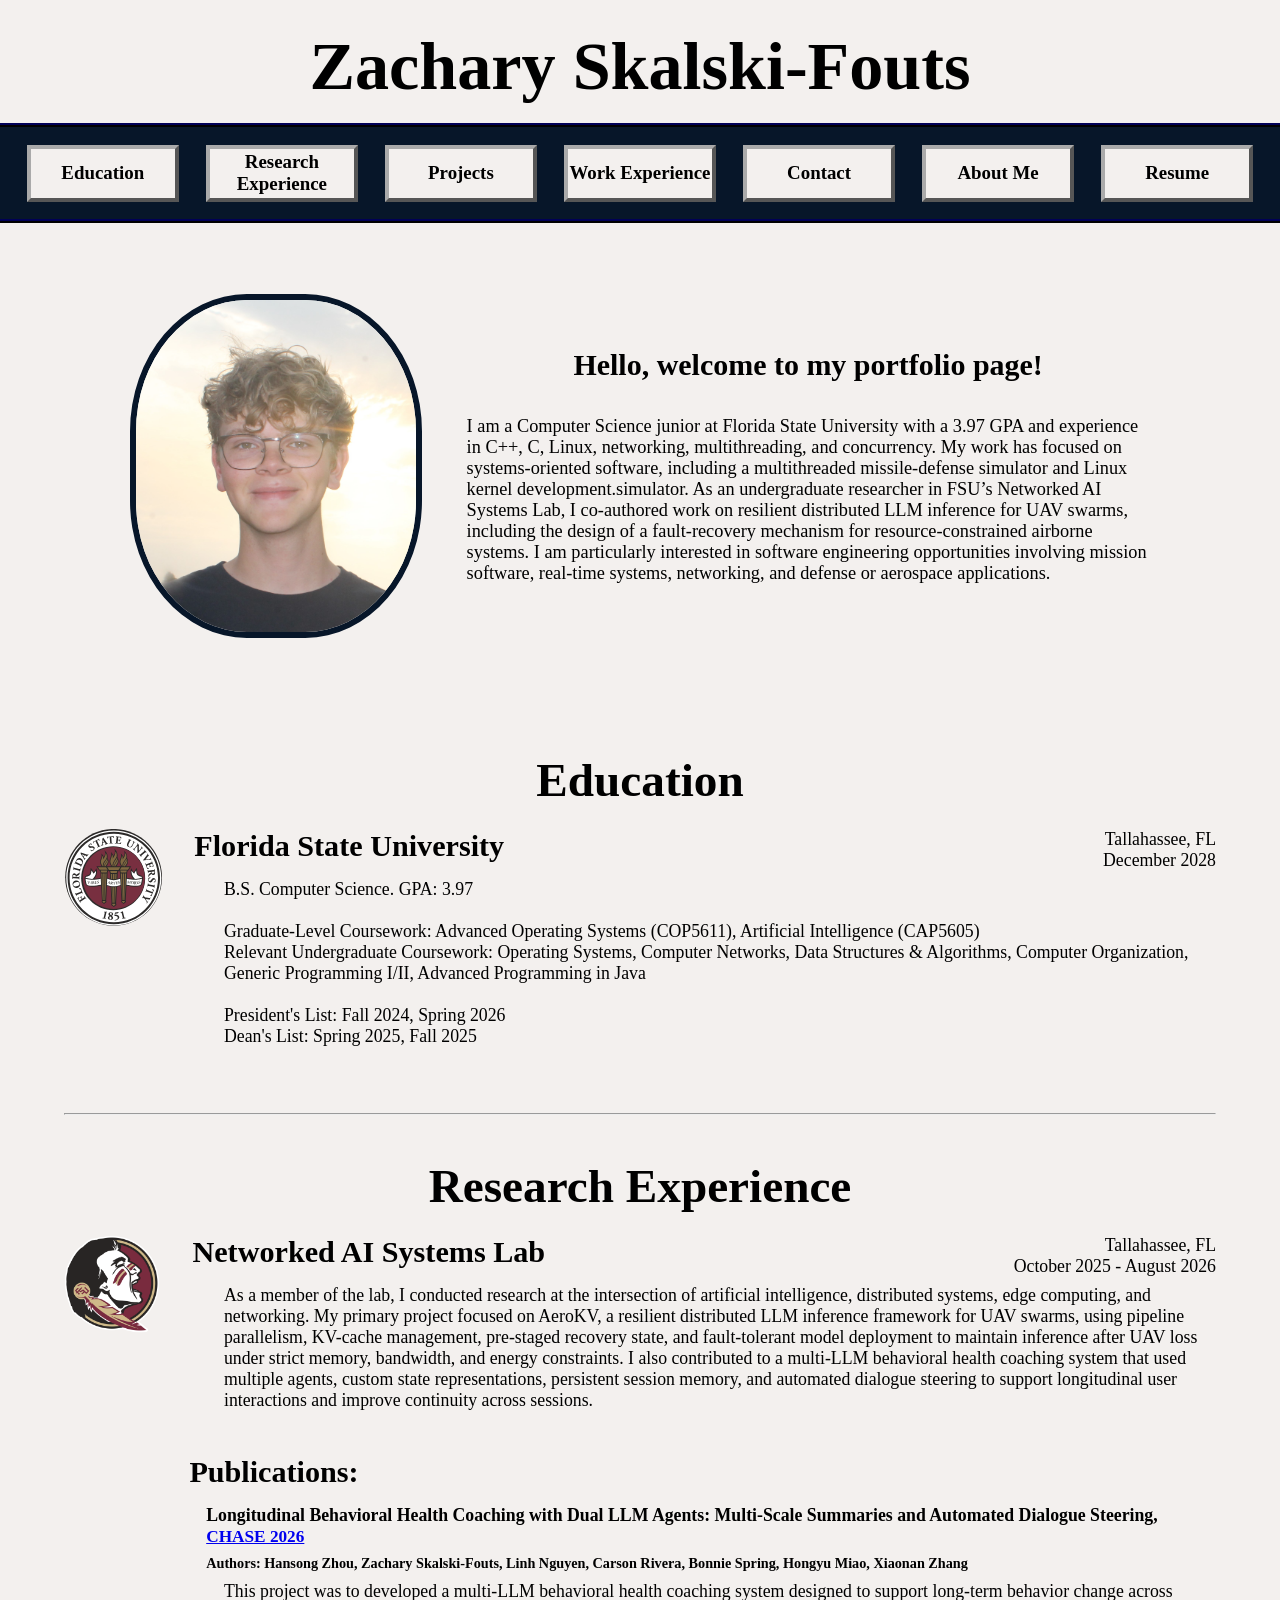
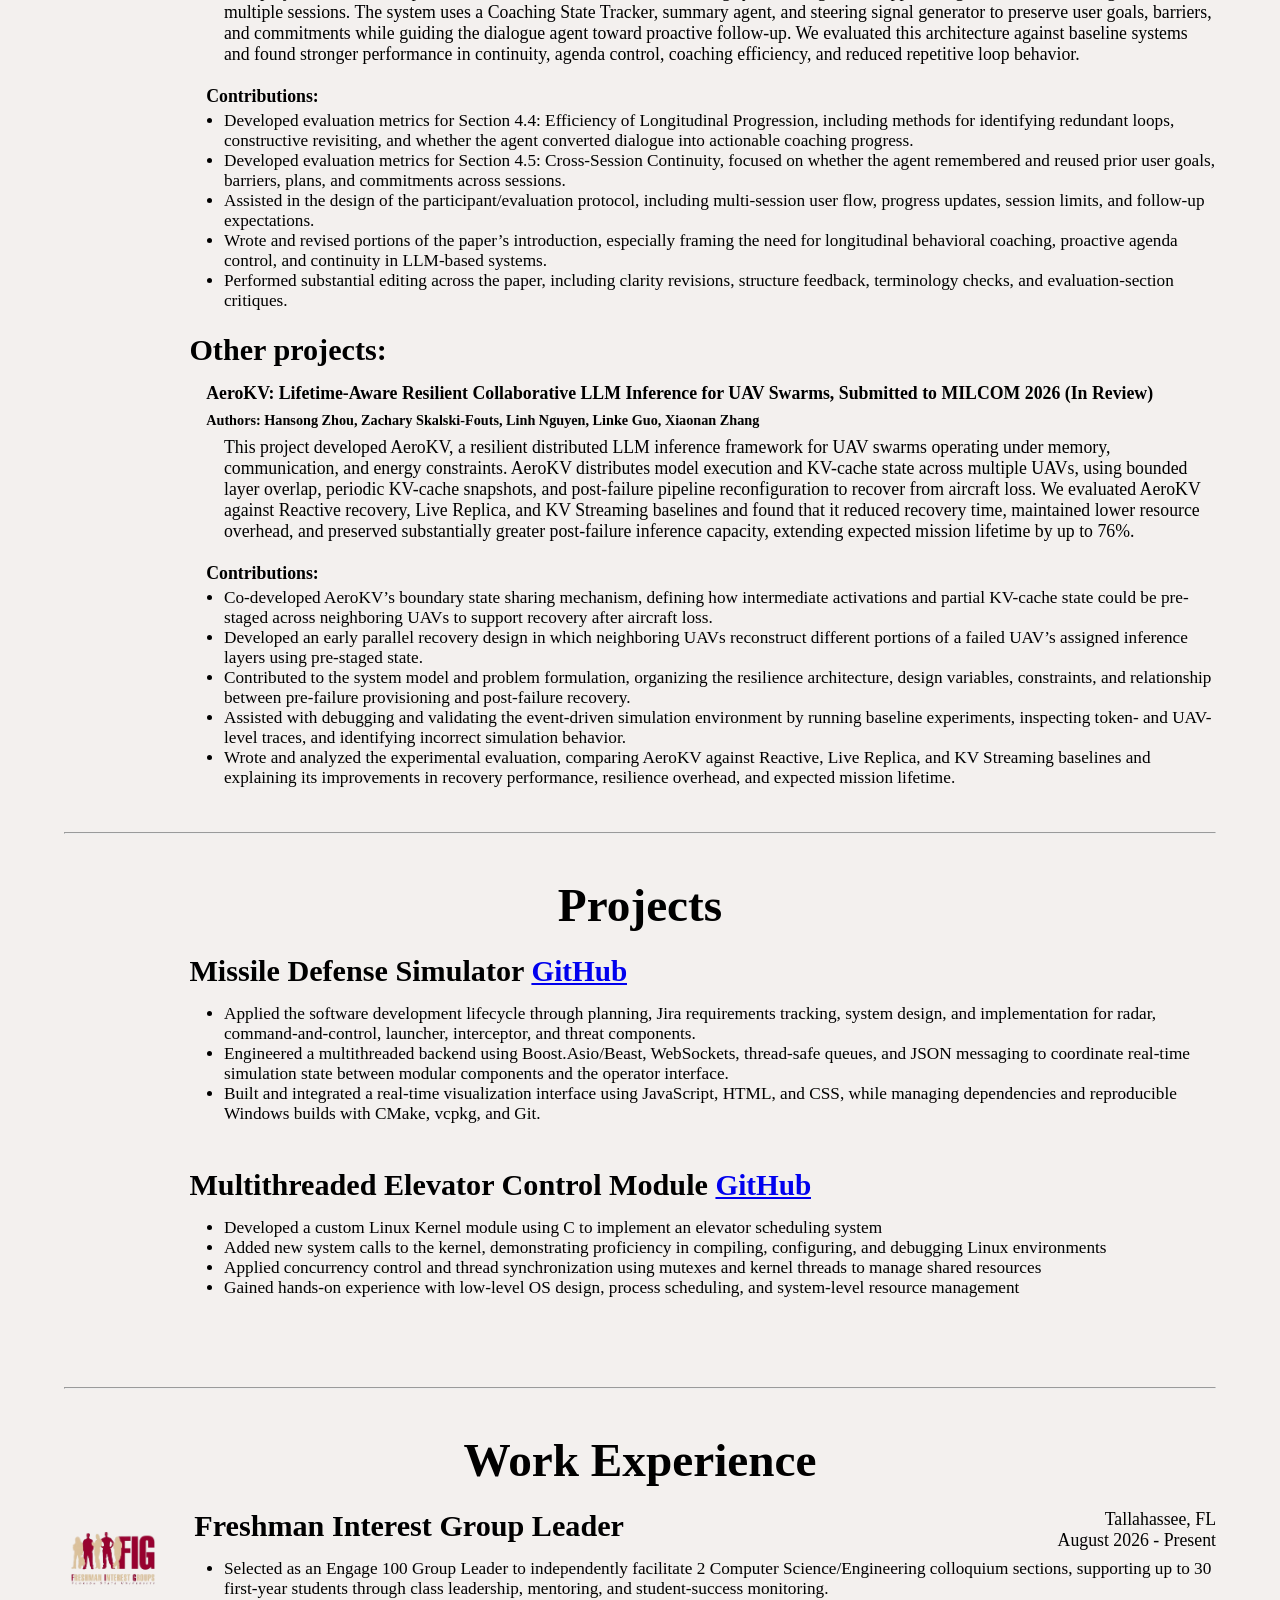
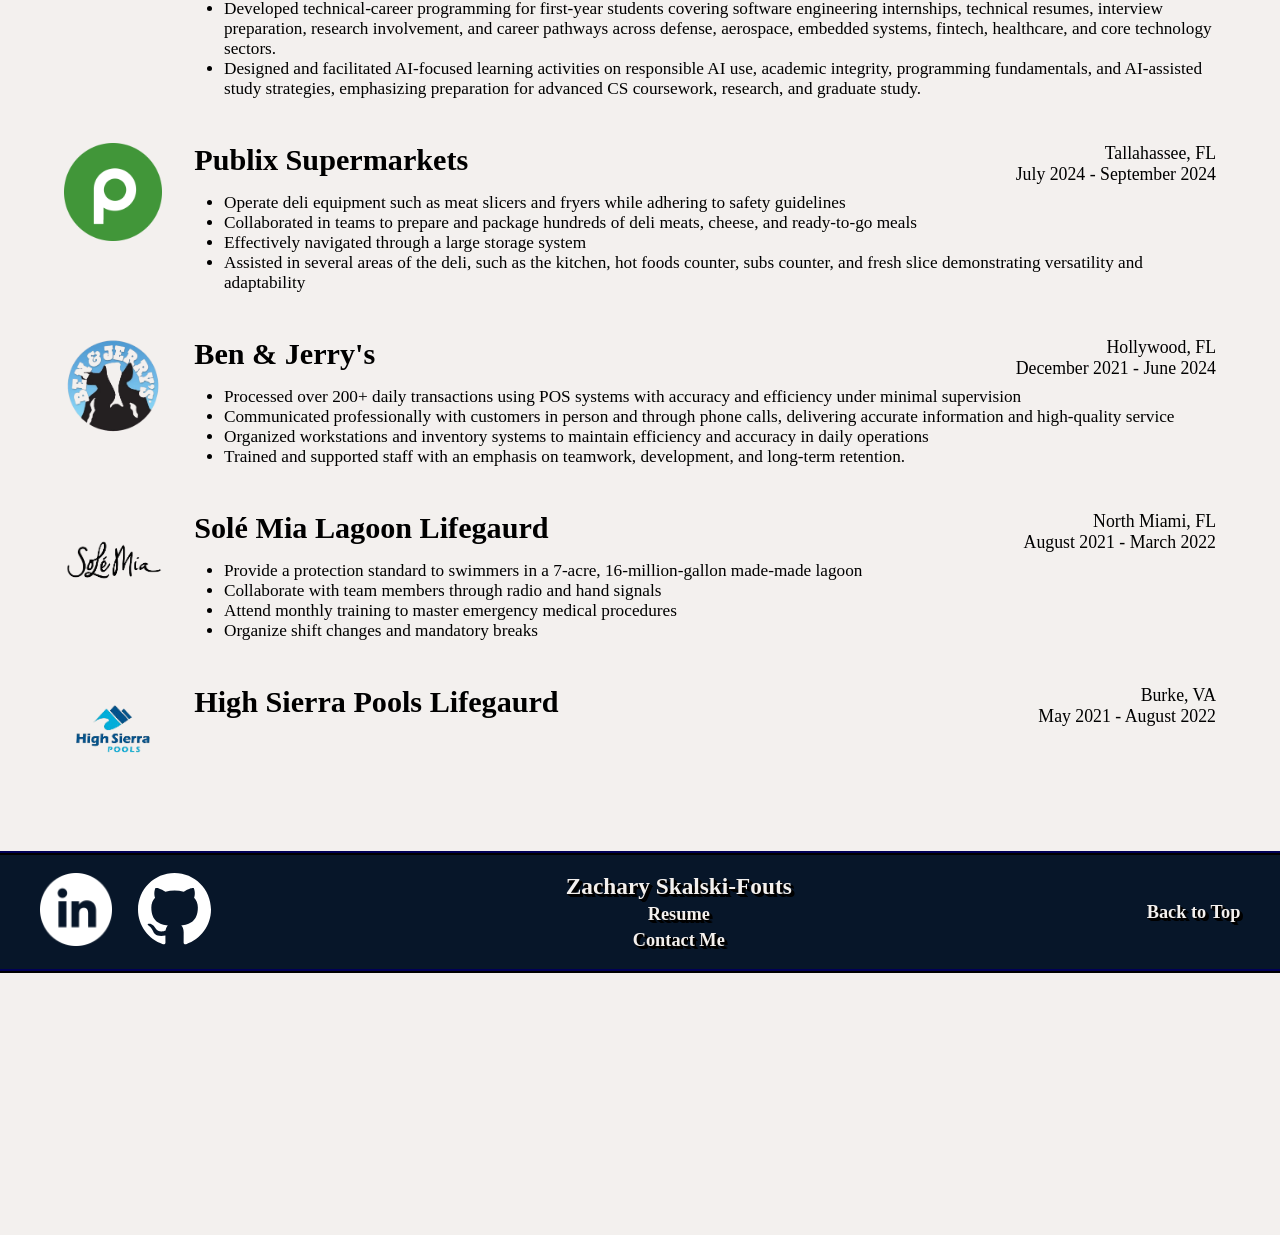
==== commit 3ed9819f: "Refactor About Me section and update resume content; remove projects page" ====
--- a/index.html
+++ b/index.html
@@ -5,7 +5,7 @@
         <meta charset="UTF-8">
         <meta name="author" content="Zachary Skalski-Fouts">
         <meta name="description" 
-            content= "Zachary Skalski-Fouts's personal portfolio website. I showcase my projects, technical skills, and experience in software development, including work in areas such as C/C++, low-level programming, operating systems, and algorithms, along with resume and contact information.">
+            content= "Portfolio website for Zachary Skalski-Fouts, a Computer Science student at Florida State University interested in software engineering, systems programming, AI systems, and defense technology.">
 
         <title>Zachary Skalski-Fouts</title>
 
@@ -51,7 +51,8 @@
                         
                     </h3>
                     <p class="info-paragraph">
-                        I am a Computer Science junior at Florida State University with experience in C, C++, and Java, and a strong interest in systems and low-level programming. I have a solid foundation in operating systems, networking, and data structures. As a member of the Networked AI Systems Lab, I contribute to research on AI systems for distributed and resource-constrained environments, including a multi-LLM health coaching agent and ongoing work on resilient distributed LLM inference for UAVs.
+                        I am a Computer Science junior at Florida State University with a 3.97 GPA and experience in C++, C, Linux, networking, multithreading, and concurrency. My work has focused on systems-oriented software, including a multithreaded missile-defense simulator and Linux kernel development.simulator. As an undergraduate researcher in FSU’s Networked AI Systems Lab, I co-authored work on resilient distributed LLM inference for UAV swarms, including the design of a fault-recovery mechanism for resource-constrained airborne systems. I am particularly interested in software engineering opportunities involving mission software, real-time systems, networking, and defense or aerospace applications.
+
                     </p>                    
                 </section>
 
@@ -78,7 +79,7 @@
                     <div class="content-section-description"> 
                         <p>B.S. Computer Science. GPA: 3.97</p>
                         <br>
-                        <p>Graduate-Level Coursework: Artifical Intelligence (CAP5605), Internet of Things (CIS5930)</p>
+                        <p>Graduate-Level Coursework: Advanced Operating Systems (COP5611), Artificial Intelligence (CAP5605)</p>
                         <p>Relevant Undergraduate Coursework: Operating Systems, Computer Networks, Data Structures & Algorithms, Computer Organization, Generic Programming I/II, Advanced Programming in Java</p>
                         <br>
                         <p>President's List: Fall 2024, Spring 2026</p>
@@ -88,27 +89,6 @@
                 </section>
                 
                 <br>
-                <br>
-
-                <section>
-                    <div class="content-section-title">
-
-                        <div class="content-section-title-photo">
-                            <img src="assets/images/logos/south-broward-logo.png" alt="South Broward Highschool Logo" title="SBHS Logo">
-                            <h3>South Broward High School</h3>
-                        </div>
-
-                            <p>Hollywood, FL<br>May 2024</p>
-
-                    </div>
-
-                    <div class="content-section-description">
-                        <p>GPA: 3.98. AP Scholar with Distinction. AICE Program Graduate.</p>
-                        <br>
-                        <p>Activities: National Honor Society President, Mu Alpha Theta Vice President, National Science Honor Society, Afterschool Math Tutor, Volunteer Swim Coach & Lifegaurd</p>                        
-                    </div>
-
-                </section>
 
             </article> 
 
@@ -125,11 +105,11 @@
                             <img src="assets/images/logos/fsu-logo.png" alt="Florida State University Logo" title="FSU Logo">
                             <h3>Networked AI Systems Lab</h3>
                         </div>
-                        <p>Tallahassee, FL<br>October 2025 - Present</p>
-                    </div>
-
-                    <div class="content-section-description">
-                        <p>We conduct research at the intersection of artificial intelligence, distributed systems, edge computing, and networking. The lab explores how large language models and multi-agent AI systems can operate in real-world environments where computation, memory, bandwidth, reliability, and long-term context management are limited. Recent work includes a behavioral health coaching system that uses multiple LLM agents, custom state representations, persistent session memory, and automated dialogue steering to support longitudinal user interactions. Our lab also works on distributed LLM inference across edge devices and is currently researching resilient LLM/VLM inference for UAV swarms using pipeline parallelism, speculative decoding, KV-cache management, and fault-tolerant model deployment.</p>
+                        <p>Tallahassee, FL<br>October 2025 - August 2026</p>
+                    </div>
+
+                    <div class="content-section-description">
+                        <p>As a member of the lab, I conducted research at the intersection of artificial intelligence, distributed systems, edge computing, and networking. My primary project focused on AeroKV, a resilient distributed LLM inference framework for UAV swarms, using pipeline parallelism, KV-cache management, pre-staged recovery state, and fault-tolerant model deployment to maintain inference after UAV loss under strict memory, bandwidth, and energy constraints. I also contributed to a multi-LLM behavioral health coaching system that used multiple agents, custom state representations, persistent session memory, and automated dialogue steering to support longitudinal user interactions and improve continuity across sessions.</p>
                     </div>               
                 </section>
                 
@@ -144,7 +124,7 @@
                     </div>
                     
                     <div class="content-section-description">
-                        <h4>Longitudinal Behavioral Health Coaching with Dual LLM Agents: Multi-Scale Summaries and Automated Dialogue Steering</h4>
+                        <h4>Longitudinal Behavioral Health Coaching with Dual LLM Agents: Multi-Scale Summaries and Automated Dialogue Steering, <a href="https://www.sciencedirect.com/science/article/abs/pii/S2352648326000620">CHASE 2026</a></h4>
                         <h4 class="authors">Authors: Hansong Zhou, Zachary Skalski-Fouts, Linh Nguyen, Carson Rivera, Bonnie Spring, Hongyu Miao, Xiaonan Zhang</h4>
 
                         <p>This project was to developed a multi-LLM behavioral health coaching system designed to support long-term behavior change across multiple sessions. The system uses a Coaching State Tracker, summary agent, and steering signal generator to preserve user goals, barriers, and commitments while guiding the dialogue agent toward proactive follow-up. We evaluated this architecture against baseline systems and found stronger performance in continuity, agenda control, coaching efficiency, and reduced repetitive loop behavior.</p>
@@ -161,6 +141,37 @@
                         </ul>
 
                     </div>
+
+                    <br>
+
+                    <div class="content-section-title">
+                        <div class="content-section-title-photo">
+                            <h3>Other projects:</h3>
+                        </div>
+                    </div>
+
+                    <div class="content-section-description">
+                        <h4>AeroKV: Lifetime-Aware Resilient Collaborative LLM Inference for UAV Swarms, Submitted to MILCOM 2026 (In Review)</h4>
+                        <h4 class="authors">Authors: Hansong Zhou, Zachary Skalski-Fouts, Linh Nguyen, Linke Guo, Xiaonan Zhang</h4>
+
+                        <p>This project developed AeroKV, a resilient distributed LLM inference framework for UAV swarms operating under memory, communication, and energy constraints. AeroKV distributes model execution and KV-cache state across multiple UAVs, using bounded layer overlap, periodic KV-cache snapshots, and post-failure pipeline reconfiguration to recover from aircraft loss. We evaluated AeroKV against Reactive recovery, Live Replica, and KV Streaming baselines and found that it reduced recovery time, maintained lower resource overhead, and preserved substantially greater post-failure inference capacity, extending expected mission lifetime by up to 76%.</p>
+
+                        <br>
+                        <h5 style="font-weight: bold;">Contributions:</h5>
+
+                        <ul>
+                            <li>Co-developed AeroKV’s boundary state sharing mechanism, defining how intermediate activations and partial KV-cache state could be pre-staged across neighboring UAVs to support recovery after aircraft loss.</li>
+
+                            <li>Developed an early parallel recovery design in which neighboring UAVs reconstruct different portions of a failed UAV’s assigned inference layers using pre-staged state.</li>
+
+                            <li>Contributed to the system model and problem formulation, organizing the resilience architecture, design variables, constraints, and relationship between pre-failure provisioning and post-failure recovery.</li>
+
+                            <li>Assisted with debugging and validating the event-driven simulation environment by running baseline experiments, inspecting token- and UAV-level traces, and identifying incorrect simulation behavior.</li>
+
+                            <li>Wrote and analyzed the experimental evaluation, comparing AeroKV against Reactive, Live Replica, and KV Streaming baselines and explaining its improvements in recovery performance, resilience overhead, and expected mission lifetime.</li>
+                        </ul>
+
+                    </div>
                     
                 </section>
 
@@ -173,37 +184,30 @@
                 <h2>Projects</h2>
 
                 <br>
-                <a style="text-align: center;" href="projects.html">All Projects</a>
-                <br>
-
-                <section>
-                    <div class="content-section-title">
-                        <div class="content-section-title-photo">
-                            <h3>Multi-Drone Ground Control Simulator</h3>
+
+                <section>
+                    <div class="content-section-title">
+                        <div class="content-section-title-photo">
+                            <h3>Missile Defense Simulator <a href="https://github.com/zskalski/missile-defense-simulation">GitHub</a></h3>
                         </div>               
                     </div>
                     
                     <div class="content-section-description">
-                        <p>Description in progress...</p>
-                    </div>
-                </section>
-                <br><br>
-                <section>
-                    <div class="content-section-title">
-                        <div class="content-section-title-photo">
-                            <h3>Weather Monitoring System</h3>
-                        </div>               
-                    </div>
-                    
-                    <div class="content-section-description">
-                        <p>Description in progress...</p>
-                    </div>
-                </section>
-                <br><br>
-                <section>
-                    <div class="content-section-title">
-                        <div class="content-section-title-photo">
-                            <h3>Multithreaded Elevator Control Module</h3>
+                        <ul>
+                            <li>Applied the software development lifecycle through planning, Jira requirements tracking, system design, and implementation for radar, command-and-control, launcher, interceptor, and threat components.</li>
+
+                            <li>Engineered a multithreaded backend using Boost.Asio/Beast, WebSockets, thread-safe queues, and JSON messaging to coordinate real-time simulation state between modular components and the operator interface.</li>
+
+                            <li>Built and integrated a real-time visualization interface using JavaScript, HTML, and CSS, while managing dependencies and reproducible Windows builds with CMake, vcpkg, and Git.</li>
+                        </ul>
+                    </div>
+                </section>
+                <br><br>
+
+                <section>
+                    <div class="content-section-title">
+                        <div class="content-section-title-photo">
+                            <h3>Multithreaded Elevator Control Module <a href="https://github.com/zskalski/linux-elevator-control-module">GitHub</a></h3>
                         </div>               
                     </div>
                     
@@ -215,9 +219,6 @@
                             <li>Gained hands-on experience with low-level OS design, process scheduling, and system-level resource management</li>
                         </ul>
                     </div>
-
-                    <!-- TO DO: Link projects to github repos -->
-
                 </section>
                 <br><br>
 
--- a/css/main.css
+++ b/css/main.css
@@ -298,8 +298,8 @@
     padding-bottom: 5%;
     padding-left: 3%;
     padding-right: 3%;
-    background-color: snow;
-    border: 10px groove #071629
+    background-color: #f3f0ee;
+    border: 10px solid #071629
 }
 
 .contact-form input {
@@ -334,6 +334,7 @@
     font-size: 0.9rem;
     background-color: #f3f0ee;
     font-weight: bold;
+    color: #000002;
     border: 5px solid #8b8b8b;
 }
 
@@ -347,4 +348,177 @@
 
 .contact-form h2 {
     margin-bottom: 20px;
+}
+
+.resume {
+    display: flex;
+    flex-direction: column;
+    text-align: center;
+    align-items: center;
+}
+
+.resume a {
+    margin-bottom: 30px;;
+    width: fit-content;
+    height: fit-content;
+}
+
+.resume iframe {
+    width: 90%;
+    height: 1300px;
+    margin-left: 5%;
+    margin-right: 5%;
+}
+
+.content-section-about {
+    display: flex;
+    flex-direction: column;
+    padding-top: 50px;
+    padding-bottom: 50px;
+}
+
+.content-section-about h3 {
+    text-align: center;
+    margin-top: 5px;
+    margin-bottom: 5px;
+    font-size: 2.3rem;
+}
+
+.portrait {
+    display: grid;
+    place-items: center;
+}
+
+.portrait img {
+    max-width: 600px;
+    height: auto;
+    outline: 8px solid #071629;
+    outline-offset: 5px;
+    border: 5px solid #071629;
+}
+
+.portrait h2 {
+    margin-bottom: 40px;
+}
+
+.portrait p {
+    margin-top: 50px;
+    font-size: 1.1rem;
+}
+
+.interest-table {
+    display: grid;
+    grid-template-columns: repeat(2, 300px);
+    justify-content: center;
+    column-gap: 60px;
+    row-gap: 8px;
+
+    font-size: 1.4rem;
+    margin: 20px auto;
+    padding-left: 80px;
+}
+
+.interest-table li {
+    padding-top: 3px;
+    padding-bottom: 3px;
+    text-align: left;
+}
+
+.hobbies {
+    max-width: 80%;
+    margin-left: auto;
+    margin-right: auto;
+    padding-top: 20px;
+    padding-bottom: 50px;
+}
+
+.hobbies h4 {
+    font-size: 1.5rem;
+    margin-bottom: 10px;
+
+}
+
+.hobbies h5 {
+    font-size: 1.2rem;
+    margin-bottom: 5px;
+    margin-left: 50px;
+    text-align: left;    
+    text-decoration: underline;
+}
+
+.hobby-description {
+    margin-top: 15px;
+    margin-left: 100px;
+    margin-bottom: 30px;
+
+    display: flex;
+    align-items: flex-start;
+    gap: 40px;
+
+    width: 100%;
+}
+
+.hobby-text {
+    flex: 1 1 0;
+    min-width: 0;
+    max-width: 400px;
+}
+
+.hobby-text p {
+    overflow-wrap: break-word;
+    word-break: break-word;
+}
+
+.hobby-description img {
+    width: 300px;
+    max-width: 35%;
+    height: auto;
+    flex-shrink: 0;
+}
+
+.movies-description {
+    display: block;
+    max-width: 80%;
+}
+
+.movie-list {
+    display: grid;
+    grid-template-columns: repeat(3, 1fr);
+    gap: 35px;
+    width: 100%;
+    max-width: 900px;
+}
+
+.movie-card {
+    text-align: center;
+}
+
+.movie-card h6 {
+    font-size: 1rem;
+    margin-bottom: 10px;
+}
+
+.movie-card img {
+    width: 100%;
+    max-width: 220px;
+    aspect-ratio: 2 / 3;
+    object-fit: cover;
+    background-color: #adadad;
+    border: 4px solid #071629;
+}
+
+@media (max-width: 800px) {
+    .hobbies {
+        max-width: 90%;
+    }
+
+    .hobby-description {
+        flex-direction: column;
+    }
+
+    .hobby-description img {
+        width: 100%;
+        max-width: 350px;
+    }
+
 }
